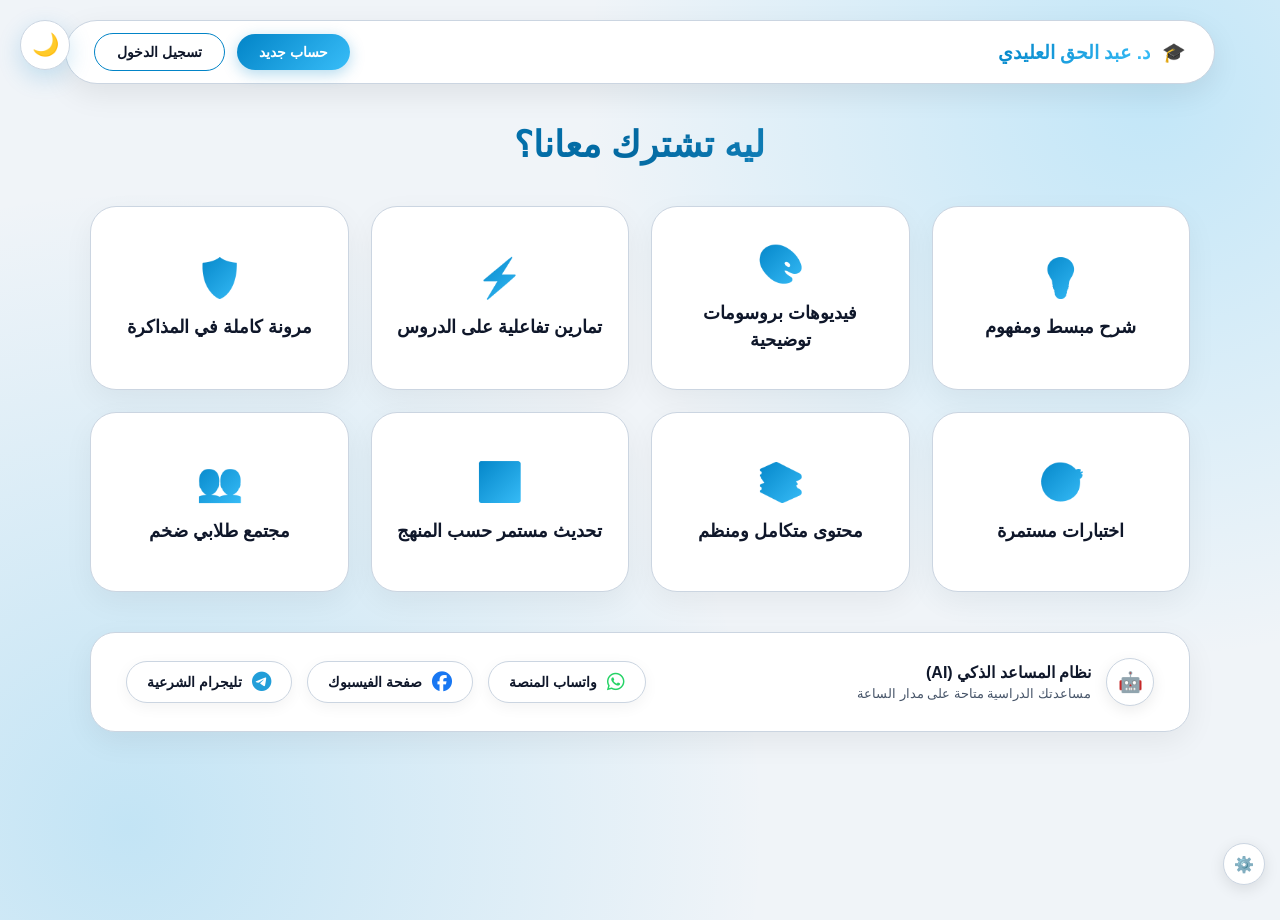
==== index.html @ 2e193421 "Add files via upload" ====
<!DOCTYPE html>
<html lang="ar" dir="rtl">
<head>
    <meta charset="UTF-8">
    <meta name="viewport" content="width=device-width, initial-scale=1.0">

    <title>د. عبد الحق العليدي </title>

    <!-- استدعاء مكتبة FontAwesome للأيقونات الحقيقية -->
    <link rel="stylesheet" href="https://cdnjs.cloudflare.com/ajax/libs/font-awesome/6.4.0/css/all.min.css">

    <style>

        * {
            box-sizing: border-box;
            margin: 0;
            padding: 0;
            font-family: Tahoma, Arial, sans-serif;
        }

        :root {
            /* الألوان المبهجة والموحدة في كل المنصة لتمنح التفاؤل والحيوية */
            --bg: #f0f4f8;
            --card: #ffffff;
            --primary: #0284c7;
            --primary-dark: #0369a1;
            --text: #0f172a;
            --muted: #475569;
            --input: #f8fafc;
            --border: #cbd5e1;
            --success: #10b981;
        }

        body.dark {
            --bg: #0b1329;
            --card: #152238;
            --primary: #38bdf8;
            --primary-dark: #0284c7;
            --text: #ffffff;
            --muted: #94a3b8;
            --input: #1e293b;
            --border: #334155;
        }

        body {
            min-height: 100vh;
            /* توحيد خلفية المنصة بالكامل بنفس التدرجات المبهجة والمشرقة */
            background:
                radial-gradient(
                    circle at 90% 10%,
                    rgba(56, 189, 248, 0.25),
                    transparent 40%
                ),
                radial-gradient(
                    circle at 10% 90%,
                    rgba(14, 165, 233, 0.2),
                    transparent 45%
                ),
                var(--bg);

            color: var(--text);
            transition: 0.3s;
        }

        .theme-btn {
            position: fixed;
            top: 20px;
            left: 20px;
            width: 50px;
            height: 50px;
            border: 1px solid var(--border);
            border-radius: 50%;
            background: var(--card);
            color: var(--text);
            font-size: 22px;
            cursor: pointer;
            box-shadow: 0 8px 25px rgba(2, 132, 199, 0.2);
            z-index: 100;
            transition: 0.3s;
        }

        .theme-btn:hover {
            transform: scale(1.1) rotate(15deg);
            box-shadow: 0 0 20px rgba(2, 132, 199, 0.5);
        }

        /* زر دخول الأدمن السري في الزاوية اليمنى السفلى */
        .admin-secret-btn {
            position: fixed;
            bottom: 15px;
            right: 15px;
            width: 42px;
            height: 42px;
            background: var(--card);
            border: 1px solid var(--border);
            border-radius: 50%;
            color: var(--muted);
            font-size: 16px;
            display: flex;
            align-items: center;
            justify-content: center;
            cursor: pointer;
            z-index: 99;
            transition: 0.3s;
            box-shadow: 0 4px 15px rgba(0,0,0,0.1);
        }

        .admin-secret-btn:hover {
            background: var(--primary);
            color: #ffffff;
            border-color: var(--primary);
            box-shadow: 0 0 15px rgba(2, 132, 199, 0.5);
            transform: scale(1.1);
        }

        .container {
            width: 100%;
            max-width: 100%;
            margin: 0 auto;
            padding: 40px 50px;
            display: flex;
            flex-direction: row-reverse;
            align-items: center;
            justify-content: center;
            gap: 40px;
            display: none; 
        }

        .card {
            flex: 1;
            width: 50%;
            max-width: none;
            background: var(--card);
            border-radius: 30px;
            padding: 45px;
            border: 1px solid var(--border);
            box-shadow: 0 20px 50px rgba(2, 132, 199, 0.15);
        }

        .side-image {
            flex: 1;
            width: 50%;
            max-width: none;
            display: flex;
            justify-content: center;
            align-items: center;
        }

        .side-image img {
            width: 100%;
            height: auto;
            max-height: 85vh;
            object-fit: contain;
            border-radius: 20px;
            box-shadow: 0 20px 40px rgba(2, 132, 199, 0.2);
        }

        .header {
            text-align: center;
            margin-bottom: 38px;
        }

        .logo {
            width: 80px;
            height: 80px;
            margin: auto;
            margin-bottom: 18px;
            display: flex;
            align-items: center;
            justify-content: center;
            border-radius: 24px;
            background: linear-gradient(135deg, #0284c7, #38bdf8);
            color: white;
            font-size: 34px;
            box-shadow: 0 10px 25px rgba(2, 132, 199, 0.4);
        }

        .header h1 {
            font-size: 28px;
            margin-bottom: 10px;
            color: var(--text);
        }

        .header p {
            color: var(--muted);
            font-size: 15px;
        }

        .section-title {
            margin: 28px 0 18px;
            padding-right: 12px;
            border-right: 4px solid var(--primary);
            font-size: 17px;
            color: var(--primary);
        }

        .form-grid {
            display: grid;
            grid-template-columns: 1fr 1fr;
            gap: 20px;
        }

        .full {
            grid-column: 1 / -1;
        }

        .field {
            display: flex;
            flex-direction: column;
            gap: 9px;
        }

        .field label {
            font-size: 14px;
            font-weight: bold;
            color: var(--text);
        }

        .required {
            color: #e11d48;
        }

        input,
        select {
            width: 100%;
            height: 54px;
            border: 1px solid var(--border);
            border-radius: 14px;
            padding: 0 16px;
            background: var(--input);
            color: var(--text);
            font-size: 14px;
            outline: none;
            transition: 0.25s;
        }

        input:focus,
        select:focus {
            border-color: var(--primary);
            box-shadow: 0 0 15px rgba(2, 132, 199, 0.25);
        }

        input::placeholder {
            color: #94a3b8;
        }

        .password-box {
            position: relative;
        }

        .password-box input {
            padding-left: 50px;
        }

        .show-password {
            position: absolute;
            left: 15px;
            top: 50%;
            transform: translateY(-50%);
            border: none;
            background: none;
            cursor: pointer;
            font-size: 18px;
        }

        .submit-btn {
            width: 100%;
            height: 57px;
            margin-top: 30px;
            border: none;
            border-radius: 15px;
            background: linear-gradient(135deg, #0284c7, #38bdf8);
            color: white;
            font-size: 17px;
            font-weight: bold;
            cursor: pointer;
            box-shadow: 0 10px 25px rgba(2, 132, 199, 0.35);
            transition: 0.3s ease;
        }

        .submit-btn:hover {
            transform: translateY(-3px);
            box-shadow: 0 15px 30px rgba(2, 132, 199, 0.5);
        }

        .login {
            text-align: center;
            margin-top: 22px;
            color: var(--muted);
            font-size: 14px;
        }

        .login a {
            color: var(--primary);
            font-weight: bold;
            text-decoration: none;
            cursor: pointer;
        }

        .message {
            display: none;
            margin-top: 20px;
            padding: 15px;
            border-radius: 12px;
            background: rgba(16, 185, 129, 0.15);
            border: 1px solid var(--success);
            color: var(--success);
            text-align: center;
            font-weight: bold;
        }

        .error-message {
            display: none;
            margin-top: 15px;
            padding: 12px;
            border-radius: 12px;
            background: rgba(225, 29, 72, 0.15);
            border: 1px solid #e11d48;
            color: #e11d48;
            text-align: center;
            font-weight: bold;
            font-size: 14px;
        }

        @media (max-width: 900px) {
            .container {
                flex-direction: column-reverse;
                padding: 75px 12px 25px;
            }
            .card, .side-image {
                width: 100%;
            }
            .card {
                padding: 28px 18px;
                border-radius: 22px;
            }
            .form-grid {
                grid-template-columns: 1fr;
            }
            .full {
                grid-column: auto;
            }
        }

        /* =================================================== */
        /* الواجهة الرئيسية المبهجة والمطورة */
        /* =================================================== */

        .top-navbar {
            width: 92%;
            max-width: 1150px;
            margin: 20px auto;
            background: var(--card);
            border: 1px solid var(--border);
            border-radius: 40px;
            padding: 12px 28px;
            display: flex;
            justify-content: space-between;
            align-items: center;
            box-shadow: 0 10px 30px rgba(0, 0, 0, 0.08);
        }

        .nav-logo-group {
            display: flex;
            align-items: center;
            gap: 12px;
            font-weight: bold;
            color: var(--text);
            font-size: 19px;
        }

        .nav-logo-group span {
            background: linear-gradient(135deg, #0284c7, #38bdf8);
            -webkit-background-clip: text;
            -webkit-text-fill-color: transparent;
        }

        .nav-buttons-group {
            display: flex;
            align-items: center;
            gap: 12px;
        }

        .nav-btn {
            padding: 10px 22px;
            border-radius: 25px;
            font-size: 14px;
            font-weight: bold;
            cursor: pointer;
            transition: all 0.3s ease;
        }

        .nav-btn-primary {
            background: linear-gradient(135deg, #0284c7, #38bdf8);
            color: #ffffff;
            border: none;
            box-shadow: 0 4px 15px rgba(2, 132, 199, 0.3);
        }

        .nav-btn-outline {
            background: transparent;
            color: var(--text);
            border: 1px solid var(--primary);
        }

        .nav-btn:hover {
            transform: translateY(-2px);
            box-shadow: 0 6px 20px rgba(2, 132, 199, 0.4);
        }

        .features-section {
            width: 92%;
            max-width: 1100px;
            margin: 40px auto;
            text-align: center;
        }

        .features-title {
            font-size: 36px;
            font-weight: bold;
            margin-bottom: 40px;
            background: linear-gradient(135deg, #0284c7, #0369a1, #38bdf8);
            -webkit-background-clip: text;
            -webkit-text-fill-color: transparent;
        }

        .features-grid {
            display: grid;
            grid-template-columns: repeat(4, 1fr);
            gap: 22px;
        }

        @media (max-width: 1024px) {
            .features-grid {
                grid-template-columns: repeat(2, 1fr);
            }
        }

        /* كروت "ليه تشترك معانا" */
        .feature-card {
            background: var(--card);
            border: 1px solid var(--border);
            color: var(--text);
            border-radius: 26px;
            padding: 35px 22px;
            position: relative;
            text-align: center;
            box-shadow: 0 10px 30px rgba(0, 0, 0, 0.05);
            display: flex;
            flex-direction: column;
            justify-content: center;
            align-items: center;
            min-height: 180px;
            transition: all 0.4s cubic-bezier(0.165, 0.84, 0.44, 1);
            overflow: hidden;
        }

        .feature-card::before {
            content: '';
            position: absolute;
            top: -50%;
            left: -50%;
            width: 200%;
            height: 200%;
            background: linear-gradient(0deg, transparent, rgba(56, 189, 248, 0.15), transparent);
            transform: rotate(45deg);
            transition: 0.7s;
            opacity: 0;
        }

        .feature-card:hover::before {
            opacity: 1;
            transform: rotate(45deg) translateY(100%);
        }

        .feature-card:hover {
            transform: translateY(-8px) scale(1.03);
            border-color: var(--primary);
            box-shadow: 0 15px 35px rgba(2, 132, 199, 0.2);
        }

        .feature-icon {
            font-size: 38px;
            margin-bottom: 14px;
            background: linear-gradient(135deg, #0284c7, #38bdf8);
            -webkit-background-clip: text;
            -webkit-text-fill-color: transparent;
        }

        .feature-text {
            font-size: 18px;
            font-weight: bold;
            color: var(--text);
            line-height: 1.5;
        }

        /* شريط الأيقونات السفلية بالأيقونات الحقيقية والروابط الخاصة بكم */
        .footer-showcase {
            width: 92%;
            max-width: 1100px;
            margin: 40px auto 50px;
            display: flex;
            justify-content: space-between;
            align-items: center;
            background: var(--card);
            border: 1px solid var(--border);
            padding: 25px 35px;
            border-radius: 25px;
            box-shadow: 0 10px 30px rgba(0,0,0,0.06);
            gap: 20px;
            flex-wrap: wrap;
        }

        .ai-assistant-badge {
            display: flex;
            align-items: center;
            gap: 15px;
        }

        .widget-icon-box {
            width: 48px;
            height: 48px;
            border-radius: 50%;
            background: var(--card);
            border: 1px solid var(--border);
            display: flex;
            align-items: center;
            justify-content: center;
            font-size: 20px;
            box-shadow: 0 4px 15px rgba(0,0,0,0.08);
            transition: 0.3s;
        }

        .widget-icon-box:hover {
            transform: scale(1.1);
            border-color: var(--primary);
            box-shadow: 0 0 15px rgba(2, 132, 199, 0.3);
        }

        .ai-info h4 {
            font-size: 16px;
            color: var(--text);
            margin-bottom: 4px;
        }

        .ai-info p {
            font-size: 13px;
            color: var(--muted);
        }

        .social-icons-group {
            display: flex;
            gap: 15px;
            flex-wrap: wrap;
        }

        /* تصميم الأزرار بالهيئة والأيقونات الحقيقية */
        .social-widget-btn {
            display: flex;
            align-items: center;
            gap: 10px;
            padding: 10px 20px;
            background: var(--card);
            border: 1px solid var(--border);
            border-radius: 30px;
            font-weight: bold;
            font-size: 14px;
            text-decoration: none;
            color: var(--text);
            box-shadow: 0 4px 15px rgba(0,0,0,0.05);
            transition: 0.3s;
        }

        .social-widget-btn:hover {
            transform: translateY(-3px);
            box-shadow: 0 6px 20px rgba(0,0,0,0.12);
        }

        .whatsapp-widget:hover {
            border-color: #25d366;
            color: #25d366;
        }
        .whatsapp-widget:hover i {
            color: #25d366;
        }

        .facebook-widget:hover {
            border-color: #1877f2;
            color: #1877f2;
        }
        .facebook-widget:hover i {
            color: #1877f2;
        }

        .telegram-widget:hover {
            border-color: #229ed9;
            color: #229ed9;
        }
        .telegram-widget:hover i {
            color: #229ed9;
        }

        @media (max-width: 768px) {
            .footer-showcase {
                flex-direction: column;
                text-align: center;
            }
            .ai-assistant-badge {
                flex-direction: column;
            }
            .social-icons-group {
                width: 100%;
                justify-content: center;
            }
        }

    </style>
</head>

<body>

    <button
        class="theme-btn"
        id="themeBtn"
        onclick="toggleTheme()">
        🌙
    </button>

    <!-- زر الأدمن السري في الزاوية اليمنى السفلى -->
    <button class="admin-secret-btn" onclick="openAdminDashboard()" title="دخول لوحة التحكم">
        ⚙️
    </button>

    <!-- =================================================== -->
    <!-- الواجهة الرئيسية المبهجة والمطورة -->
    <!-- =================================================== -->
    <div id="landingView">
        <div class="top-navbar">
            <div class="nav-logo-group">
                🎓 <span> د. عبد الحق العليدي </span>
            </div>
            <div class="nav-buttons-group">
                <button class="nav-btn nav-btn-primary" onclick="showRegisterForm()">حساب جديد</button>
                <button class="nav-btn nav-btn-outline" onclick="showLoginForm()">تسجيل الدخول</button>
            </div>
        </div>

        <div class="features-section">
            <h2 class="features-title">ليه تشترك معانا؟</h2>
            <div class="features-grid">
                
                <div class="feature-card">
                    <div class="feature-icon">💡</div>
                    <div class="feature-text">شرح مبسط ومفهوم</div>
                </div>

                <div class="feature-card">
                    <div class="feature-icon">🎨</div>
                    <div class="feature-text">فيديوهات بروسومات توضيحية</div>
                </div>

                <div class="feature-card">
                    <div class="feature-icon">⚡</div>
                    <div class="feature-text">تمارين تفاعلية على الدروس</div>
                </div>

                <div class="feature-card">
                    <div class="feature-icon">🛡️</div>
                    <div class="feature-text">مرونة كاملة في المذاكرة</div>
                </div>

                <div class="feature-card">
                    <div class="feature-icon">🎯</div>
                    <div class="feature-text">اختبارات مستمرة</div>
                </div>

                <div class="feature-card">
                    <div class="feature-icon">📚</div>
                    <div class="feature-text">محتوى متكامل ومنظم</div>
                </div>

                <div class="feature-card">
                    <div class="feature-icon">🔄</div>
                    <div class="feature-text">تحديث مستمر حسب المنهج</div>
                </div>

                <div class="feature-card">
                    <div class="feature-icon">👥</div>
                    <div class="feature-text">مجتمع طلابي ضخم</div>
                </div>

            </div>
        </div>

        <!-- شريط الأيقونات السفلية -->
        <div class="footer-showcase">
            <div class="ai-assistant-badge">
                <div class="widget-icon-box">🤖</div>
                <div class="ai-info">
                    <h4>نظام المساعد الذكي (AI)</h4>
                    <p>مساعدتك الدراسية متاحة على مدار الساعة</p>
                </div>
            </div>

            <div class="social-icons-group">
                <!-- أيقونة الواتساب الحقيقية مع رقم الهاتف -->
                <a href="https://wa.me/201225689906" target="_blank" class="social-widget-btn whatsapp-widget" title="تواصل عبر الواتساب">
                    <i class="fa-brands fa-whatsapp" style="color: #25d366; font-size: 20px;"></i> واتساب المنصة
                </a>
                
                <!-- أيقونة الفيسبوك الحقيقية مع اللينك -->
                <a href="https://www.facebook.com/share/1EczpBzYZ9/" target="_blank" class="social-widget-btn facebook-widget" title="صفحة الفيسبوك">
                    <i class="fa-brands fa-facebook" style="color: #1877f2; font-size: 20px;"></i> صفحة الفيسبوك
                </a>

                <!-- أيقونة التليجرام الحقيقية مع اللينك -->
                <a href="https://t.me/abelhak" target="_blank" class="social-widget-btn telegram-widget" title="قناة التليجرام: تقريب للعلوم الشرعية 🌸🌸 مرحبًا بوصية رسول الله ﷺ">
                    <i class="fa-brands fa-telegram" style="color: #229ed9; font-size: 20px;"></i> تليجرام الشرعية
                </a>
            </div>
        </div>
    </div>

    <!-- حاوية استمارة التسجيل والدخول والصورة الجانبية -->
    <div class="container" id="formsContainer">

        <!-- 1. نموذج إنشاء حساب جديد -->
        <div class="card" id="registerCard">

            <div class="header">
                <div class="logo">🎓</div>
                <h1> د. عبد الحق العليدي</h1>
                <p>إنشاء حساب طالب جديد</p>
            </div>

            <form id="registerForm" onsubmit="registerStudent(event)">

                <div class="section-title">بيانات الطالب</div>

                <div class="form-grid">
                    <div class="field">
                        <label>الاسم الأول <span class="required">*</span></label>
                        <input type="text" id="firstName" placeholder="اكتب الاسم الأول" required>
                    </div>

                    <div class="field">
                        <label>الاسم الأخير <span class="required">*</span></label>
                        <input type="text" id="lastName" placeholder="اكتب الاسم الأخير" required>
                    </div>

                    <div class="field">
                        <label>رقم هاتف الطالب <span class="required">*</span></label>
                        <input type="tel" id="studentPhone" placeholder="01xxxxxxxxx" maxlength="11" pattern="01[0-9]{9}" required>
                    </div>

                    <div class="field">
                        <label>رقم هاتف ولي الأمر <span class="required">*</span></label>
                        <input type="tel" id="parentPhone" placeholder="01xxxxxxxxx" maxlength="11" pattern="01[0-9]{9}" required>
                    </div>

                    <div class="field full">
                        <label>البريد الإلكتروني <span class="required">*</span></label>
                        <input type="email" id="email" placeholder="example@email.com" required>
                    </div>

                    <div class="field">
                        <label>كلمة السر <span class="required">*</span></label>
                        <div class="password-box">
                            <input type="password" id="password" placeholder="أدخل كلمة السر" minlength="6" required>
                            <button type="button" class="show-password" onclick="showPassword('password', this)">👁️</button>
                        </div>
                    </div>

                    <div class="field">
                        <label>تأكيد كلمة السر <span class="required">*</span></label>
                        <div class="password-box">
                            <input type="password" id="confirmPassword" placeholder="أعد كتابة كلمة السر" minlength="6" required>
                            <button type="button" class="show-password" onclick="showPassword('confirmPassword', this)">👁️</button>
                        </div>
                    </div>
                </div>

                <div class="section-title">البيانات الدراسية</div>

                <div class="form-grid">
                    <div class="field">
                        <label>اختر الصف الدراسي <span class="required">*</span></label>
                        <select id="grade" required>
                            <option value="">اختر الصف الدراسي</option>
                            <option value="الفرقة الأولى">الفرقة الأولى</option>
                            <option value="الفرقة الثانية">الفرقة الثانية</option>
                            <option value="الفرقة الثالثة">الفرقة الثالثة</option>
                            <option value="الفرقة الرابعة">الفرقة الرابعة</option>
                        </select>
                    </div>

                    <div class="field">
                        <label>اختر المحافظة <span class="required">*</span></label>
                        <select id="governorate" required>
                            <option value="">اختر المحافظة</option>
                            <option>بورسعيد</option>
                            <option>القاهرة</option>
                            <option>الجيزة</option>
                            <option>الإسكندرية</option>
                            <option>الإسماعيلية</option>
                            <option>السويس</option>
                            <option>دمياط</option>
                            <option>الدقهلية</option>
                            <option>الشرقية</option>
                            <option>القليوبية</option>
                            <option>الغربية</option>
                            <option>كفر الشيخ</option>
                            <option>البحيرة</option>
                        </select>
                    </div>
                </div>

                <button type="submit" class="submit-btn">إنشاء الحساب</button>

                <div class="message" id="successMessage">
                    🎉 تم إنشاء الحساب بنجاح! جاري التوجيه...
                </div>

                <div class="error-message" id="registerErrorMessage"></div>

                <div class="login">
                    لديك حساب بالفعل؟ <a onclick="showLoginForm()">تسجيل الدخول</a>
                </div>

            </form>

        </div>

        <!-- 2. نموذج تسجيل الدخول -->
        <div class="card" id="loginCard" style="display: none;">

            <div class="header">
                <div class="logo">🎓</div>
                <h1>تسجيل الدخول</h1>
                <p>أدخل رقم الهاتف وكلمة السر للمتابعة</p>
            </div>

            <form onsubmit="loginStudent(event)">

                <div class="form-grid">
                    <div class="field full">
                        <label>رقم هاتف الطالب <span class="required">*</span></label>
                        <input type="tel" id="loginPhone" placeholder="01xxxxxxxxx" maxlength="11" pattern="01[0-9]{9}" required>
                    </div>

                    <div class="field full">
                        <label>كلمة السر <span class="required">*</span></label>
                        <div class="password-box">
                            <input type="password" id="loginPassword" placeholder="أدخل كلمة السر" required>
                            <button type="button" class="show-password" onclick="showPassword('loginPassword', this)">👁️</button>
                        </div>
                    </div>
                </div>

                <button type="submit" class="submit-btn">دخول المنصة</button>

                <div class="error-message" id="loginErrorMessage"></div>

                <div class="login">
                    ليس لديك حساب؟ <a onclick="showRegisterForm()">حساب جديد</a>
                </div>

            </form>

        </div>

        <div class="side-image">
            <img src="doctor.png" alt="د. عبد الحق">
        </div>

    </div>

    <script>

        function showRegisterForm() {
            document.getElementById("landingView").style.display = "none";
            document.getElementById("formsContainer").style.display = "flex";
            document.getElementById("registerCard").style.display = "block";
            document.getElementById("loginCard").style.display = "none";
        }

        function showLoginForm() {
            document.getElementById("landingView").style.display = "none";
            document.getElementById("formsContainer").style.display = "flex";
            document.getElementById("registerCard").style.display = "none";
            document.getElementById("loginCard").style.display = "block";
        }

        function toggleTheme() {
            document.body.classList.toggle("dark");
            const button = document.getElementById("themeBtn");
            if (document.body.classList.contains("dark")) {
                button.innerHTML = "☀️";
            } else {
                button.innerHTML = "🌙";
            }
        }

        function showPassword(id, button) {
            const input = document.getElementById(id);
            if (input.type === "password") {
                input.type = "text";
                button.innerHTML = "🙈";
            } else {
                input.type = "password";
                button.innerHTML = "👁️";
            }
        }

        // دالة فتح لوحة التحكم بكلمة سر للأدمن
        function openAdminDashboard() {
            const password = prompt("أدخل كلمة سر لوحة التحكم:");
            const adminPassword = "admin123"; 

            if (password === adminPassword) {
                window.location.href = "admin.html";
            } else if (password !== null) {
                alert("كلمة السر غير صحيحة!");
            }
        }

        // تسجيل طالب جديد مع منع التكرار بناءً على رقم الهاتف أو البريد الإلكتروني
        function registerStudent(event) {
            event.preventDefault();

            const password = document.getElementById("password").value;
            const confirmPassword = document.getElementById("confirmPassword").value;
            const phone = document.getElementById("studentPhone").value;
            const email = document.getElementById("email").value;

            const errorDiv = document.getElementById("registerErrorMessage");
            errorDiv.style.display = "none";

            if (password !== confirmPassword) {
                errorDiv.innerText = "كلمة السر وتأكيد كلمة السر غير متطابقين";
                errorDiv.style.display = "block";
                return;
            }

            let students = JSON.parse(localStorage.getItem("platformStudents")) || [];
            
            // التحقق مما إذا كان رقم الهاتف أو البريد الإلكتروني مسجلاً مسبقاً
            let existingStudent = students.find(s => s.phone === phone || s.email === email);
            if (existingStudent) {
                errorDiv.innerText = "هذا الرقم أو البريد الإلكتروني مسجل بالفعل، يرجى تسجيل الدخول!";
                errorDiv.style.display = "block";
                return;
            }

            const newStudent = {
                firstName: document.getElementById("firstName").value,
                lastName: document.getElementById("lastName").value,
                phone: phone,
                email: email,
                parentPhone: document.getElementById("parentPhone").value,
                grade: document.getElementById("grade").value, // سيحفظ القيمة المختارة بدقة (مثل: الفرقة الثالثة)
                governorate: document.getElementById("governorate").value,
                password: password,
                lastLogin: new Date().toLocaleTimeString('ar-EG'),
                lastLogout: '-',
                totalLectures: 10,
                watchedLectures: 1
            };

            students.push(newStudent);
            localStorage.setItem("platformStudents", JSON.stringify(students));
            
            // حفظ بيانات الطالب الحالي لنقلها فوراً للداشبورد (dashboard.html)
            localStorage.setItem("currentStudent", JSON.stringify(newStudent));

            const message = document.getElementById("successMessage");
            message.style.display = "block";

            setTimeout(function() {
                window.location.href = "dashboard.html";
            }, 1000);
        }

        // تسجيل الدخول والتحقق من صحة البيانات ونقلها للداشبورد
        function loginStudent(event) {
            event.preventDefault();
            
            const phone = document.getElementById("loginPhone").value;
            const password = document.getElementById("loginPassword").value;
            const errorDiv = document.getElementById("loginErrorMessage");
            errorDiv.style.display = "none";

            let students = JSON.parse(localStorage.getItem("platformStudents")) || [];
            
            let student = students.find(s => s.phone === phone);
            
            if (student) {
                // التحقق من كلمة السر إذا كانت مخزنة
                if (student.password && student.password !== password) {
                    errorDiv.innerText = "كلمة السر غير صحيحة!";
                    errorDiv.style.display = "block";
                    return;
                }

                student.lastLogin = new Date().toLocaleTimeString('ar-EG');
                localStorage.setItem("platformStudents", JSON.stringify(students));
                
                // حفظ الطالب الحالي لجلب اسمه وفرقته في الداشبورد تلقائياً
                localStorage.setItem("currentStudent", JSON.stringify(student));
                
                window.location.href = "dashboard.html";
            } else {
                errorDiv.innerText = "هذا الرقم غير مسجل، يرجى إنشاء حساب جديد!";
                errorDiv.style.display = "block";
            }
        }

    </script>

</body>
</html>
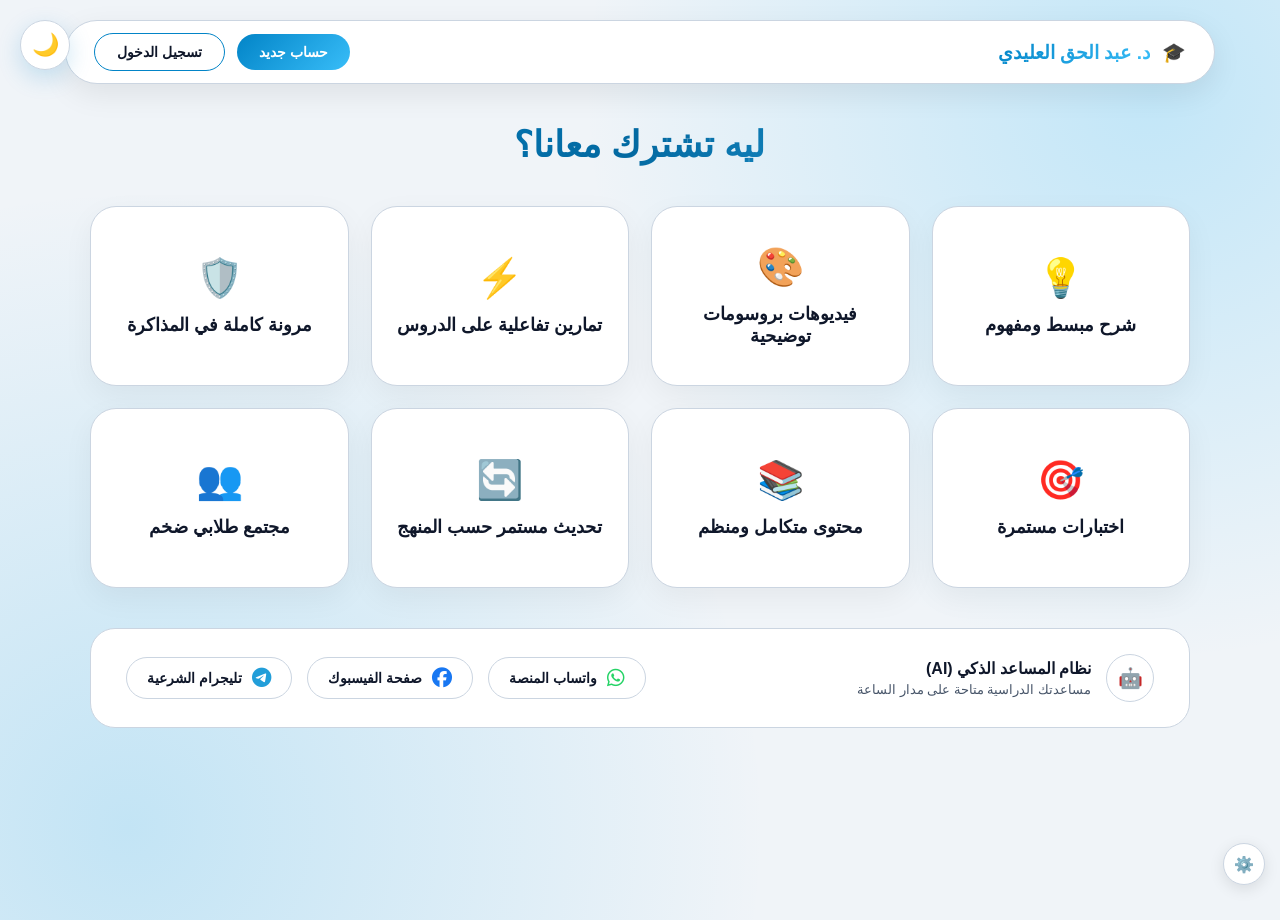
==== commit 1fa7e030: "Add files via upload" ====
--- a/index.html
+++ b/index.html
@@ -19,7 +19,6 @@
         }
 
         :root {
-            /* الألوان المبهجة والموحدة في كل المنصة لتمنح التفاؤل والحيوية */
             --bg: #f0f4f8;
             --card: #ffffff;
             --primary: #0284c7;
@@ -44,20 +43,10 @@
 
         body {
             min-height: 100vh;
-            /* توحيد خلفية المنصة بالكامل بنفس التدرجات المبهجة والمشرقة */
             background:
-                radial-gradient(
-                    circle at 90% 10%,
-                    rgba(56, 189, 248, 0.25),
-                    transparent 40%
-                ),
-                radial-gradient(
-                    circle at 10% 90%,
-                    rgba(14, 165, 233, 0.2),
-                    transparent 45%
-                ),
+                radial-gradient(circle at 90% 10%, rgba(56, 189, 248, 0.25), transparent 40%),
+                radial-gradient(circle at 10% 90%, rgba(14, 165, 233, 0.2), transparent 45%),
                 var(--bg);
-
             color: var(--text);
             transition: 0.3s;
         }
@@ -81,10 +70,8 @@
 
         .theme-btn:hover {
             transform: scale(1.1) rotate(15deg);
-            box-shadow: 0 0 20px rgba(2, 132, 199, 0.5);
-        }
-
-        /* زر دخول الأدمن السري في الزاوية اليمنى السفلى */
+        }
+
         .admin-secret-btn {
             position: fixed;
             bottom: 15px;
@@ -109,8 +96,6 @@
             background: var(--primary);
             color: #ffffff;
             border-color: var(--primary);
-            box-shadow: 0 0 15px rgba(2, 132, 199, 0.5);
-            transform: scale(1.1);
         }
 
         .container {
@@ -129,7 +114,6 @@
         .card {
             flex: 1;
             width: 50%;
-            max-width: none;
             background: var(--card);
             border-radius: 30px;
             padding: 45px;
@@ -140,7 +124,6 @@
         .side-image {
             flex: 1;
             width: 50%;
-            max-width: none;
             display: flex;
             justify-content: center;
             align-items: center;
@@ -220,8 +203,7 @@
             color: #e11d48;
         }
 
-        input,
-        select {
+        input, select {
             width: 100%;
             height: 54px;
             border: 1px solid var(--border);
@@ -234,14 +216,9 @@
             transition: 0.25s;
         }
 
-        input:focus,
-        select:focus {
+        input:focus, select:focus {
             border-color: var(--primary);
             box-shadow: 0 0 15px rgba(2, 132, 199, 0.25);
-        }
-
-        input::placeholder {
-            color: #94a3b8;
         }
 
         .password-box {
@@ -297,18 +274,6 @@
             cursor: pointer;
         }
 
-        .message {
-            display: none;
-            margin-top: 20px;
-            padding: 15px;
-            border-radius: 12px;
-            background: rgba(16, 185, 129, 0.15);
-            border: 1px solid var(--success);
-            color: var(--success);
-            text-align: center;
-            font-weight: bold;
-        }
-
         .error-message {
             display: none;
             margin-top: 15px;
@@ -322,6 +287,74 @@
             font-size: 14px;
         }
 
+        /* تصميم نافذة النجاح المنبثقة (Popup) تماماً مثل الصورة المطلوبة */
+        .modal-overlay {
+            position: fixed;
+            top: 0;
+            left: 0;
+            width: 100%;
+            height: 100%;
+            background: rgba(0, 0, 0, 0.6);
+            display: none;
+            justify-content: center;
+            align-items: center;
+            z-index: 1000;
+        }
+
+        .modal-box {
+            background: var(--card);
+            padding: 30px;
+            border-radius: 20px;
+            text-align: center;
+            width: 90%;
+            max-width: 400px;
+            box-shadow: 0 15px 40px rgba(0,0,0,0.3);
+            border: 1px solid var(--border);
+            animation: scaleIn 0.3s ease;
+        }
+
+        @keyframes scaleIn {
+            from { transform: scale(0.8); opacity: 0; }
+            to { transform: scale(1); opacity: 1; }
+        }
+
+        .modal-icon {
+            width: 60px;
+            height: 60px;
+            background: rgba(16, 185, 129, 0.15);
+            color: #10b981;
+            border-radius: 50%;
+            display: flex;
+            align-items: center;
+            justify-content: center;
+            font-size: 30px;
+            margin: 0 auto 15px;
+            border: 2px solid #10b981;
+        }
+
+        .modal-box h3 {
+            font-size: 18px;
+            color: var(--text);
+            margin-bottom: 10px;
+        }
+
+        .modal-btn {
+            margin-top: 20px;
+            background: #0284c7;
+            color: white;
+            border: none;
+            padding: 10px 30px;
+            border-radius: 10px;
+            font-size: 15px;
+            font-weight: bold;
+            cursor: pointer;
+            transition: 0.2s;
+        }
+
+        .modal-btn:hover {
+            background: #0369a1;
+        }
+
         @media (max-width: 900px) {
             .container {
                 flex-direction: column-reverse;
@@ -330,21 +363,7 @@
             .card, .side-image {
                 width: 100%;
             }
-            .card {
-                padding: 28px 18px;
-                border-radius: 22px;
-            }
-            .form-grid {
-                grid-template-columns: 1fr;
-            }
-            .full {
-                grid-column: auto;
-            }
-        }
-
-        /* =================================================== */
-        /* الواجهة الرئيسية المبهجة والمطورة */
-        /* =================================================== */
+        }
 
         .top-navbar {
             width: 92%;
@@ -394,18 +413,12 @@
             background: linear-gradient(135deg, #0284c7, #38bdf8);
             color: #ffffff;
             border: none;
-            box-shadow: 0 4px 15px rgba(2, 132, 199, 0.3);
         }
 
         .nav-btn-outline {
             background: transparent;
             color: var(--text);
             border: 1px solid var(--primary);
-        }
-
-        .nav-btn:hover {
-            transform: translateY(-2px);
-            box-shadow: 0 6px 20px rgba(2, 132, 199, 0.4);
         }
 
         .features-section {
@@ -436,14 +449,12 @@
             }
         }
 
-        /* كروت "ليه تشترك معانا" */
         .feature-card {
             background: var(--card);
             border: 1px solid var(--border);
             color: var(--text);
             border-radius: 26px;
             padding: 35px 22px;
-            position: relative;
             text-align: center;
             box-shadow: 0 10px 30px rgba(0, 0, 0, 0.05);
             display: flex;
@@ -451,50 +462,24 @@
             justify-content: center;
             align-items: center;
             min-height: 180px;
-            transition: all 0.4s cubic-bezier(0.165, 0.84, 0.44, 1);
-            overflow: hidden;
-        }
-
-        .feature-card::before {
-            content: '';
-            position: absolute;
-            top: -50%;
-            left: -50%;
-            width: 200%;
-            height: 200%;
-            background: linear-gradient(0deg, transparent, rgba(56, 189, 248, 0.15), transparent);
-            transform: rotate(45deg);
-            transition: 0.7s;
-            opacity: 0;
-        }
-
-        .feature-card:hover::before {
-            opacity: 1;
-            transform: rotate(45deg) translateY(100%);
+            transition: 0.4s;
         }
 
         .feature-card:hover {
-            transform: translateY(-8px) scale(1.03);
+            transform: translateY(-8px);
             border-color: var(--primary);
-            box-shadow: 0 15px 35px rgba(2, 132, 199, 0.2);
         }
 
         .feature-icon {
             font-size: 38px;
             margin-bottom: 14px;
-            background: linear-gradient(135deg, #0284c7, #38bdf8);
-            -webkit-background-clip: text;
-            -webkit-text-fill-color: transparent;
         }
 
         .feature-text {
             font-size: 18px;
             font-weight: bold;
-            color: var(--text);
-            line-height: 1.5;
-        }
-
-        /* شريط الأيقونات السفلية بالأيقونات الحقيقية والروابط الخاصة بكم */
+        }
+
         .footer-showcase {
             width: 92%;
             max-width: 1100px;
@@ -506,7 +491,6 @@
             border: 1px solid var(--border);
             padding: 25px 35px;
             border-radius: 25px;
-            box-shadow: 0 10px 30px rgba(0,0,0,0.06);
             gap: 20px;
             flex-wrap: wrap;
         }
@@ -527,19 +511,10 @@
             align-items: center;
             justify-content: center;
             font-size: 20px;
-            box-shadow: 0 4px 15px rgba(0,0,0,0.08);
-            transition: 0.3s;
-        }
-
-        .widget-icon-box:hover {
-            transform: scale(1.1);
-            border-color: var(--primary);
-            box-shadow: 0 0 15px rgba(2, 132, 199, 0.3);
         }
 
         .ai-info h4 {
             font-size: 16px;
-            color: var(--text);
             margin-bottom: 4px;
         }
 
@@ -554,7 +529,6 @@
             flex-wrap: wrap;
         }
 
-        /* تصميم الأزرار بالهيئة والأيقونات الحقيقية */
         .social-widget-btn {
             display: flex;
             align-items: center;
@@ -567,73 +541,30 @@
             font-size: 14px;
             text-decoration: none;
             color: var(--text);
-            box-shadow: 0 4px 15px rgba(0,0,0,0.05);
             transition: 0.3s;
         }
 
         .social-widget-btn:hover {
             transform: translateY(-3px);
-            box-shadow: 0 6px 20px rgba(0,0,0,0.12);
-        }
-
-        .whatsapp-widget:hover {
-            border-color: #25d366;
-            color: #25d366;
-        }
-        .whatsapp-widget:hover i {
-            color: #25d366;
-        }
-
-        .facebook-widget:hover {
-            border-color: #1877f2;
-            color: #1877f2;
-        }
-        .facebook-widget:hover i {
-            color: #1877f2;
-        }
-
-        .telegram-widget:hover {
-            border-color: #229ed9;
-            color: #229ed9;
-        }
-        .telegram-widget:hover i {
-            color: #229ed9;
-        }
-
-        @media (max-width: 768px) {
-            .footer-showcase {
-                flex-direction: column;
-                text-align: center;
-            }
-            .ai-assistant-badge {
-                flex-direction: column;
-            }
-            .social-icons-group {
-                width: 100%;
-                justify-content: center;
-            }
-        }
-
+        }
     </style>
 </head>
 
 <body>
 
-    <button
-        class="theme-btn"
-        id="themeBtn"
-        onclick="toggleTheme()">
-        🌙
-    </button>
-
-    <!-- زر الأدمن السري في الزاوية اليمنى السفلى -->
-    <button class="admin-secret-btn" onclick="openAdminDashboard()" title="دخول لوحة التحكم">
-        ⚙️
-    </button>
-
-    <!-- =================================================== -->
-    <!-- الواجهة الرئيسية المبهجة والمطورة -->
-    <!-- =================================================== -->
+    <button class="theme-btn" id="themeBtn" onclick="toggleTheme()">🌙</button>
+    <button class="admin-secret-btn" onclick="openAdminDashboard()" title="دخول لوحة التحكم">⚙️</button>
+
+    <!-- نافذة منبثقة للنجاح وتأكيد الدخول مطابقة تماماً للصورة -->
+    <div class="modal-overlay" id="successModal">
+        <div class="modal-box">
+            <div class="modal-icon">✓</div>
+            <h3>تم انشاء حسابك و تسجيل الدخول بنجاح !</h3>
+            <p style="color: var(--muted); font-size: 13px;">اضغط حسناً للاستمرار</p>
+            <button class="modal-btn" onclick="redirectToDashboard()">حسناً</button>
+        </div>
+    </div>
+
     <div id="landingView">
         <div class="top-navbar">
             <div class="nav-logo-group">
@@ -648,51 +579,17 @@
         <div class="features-section">
             <h2 class="features-title">ليه تشترك معانا؟</h2>
             <div class="features-grid">
-                
-                <div class="feature-card">
-                    <div class="feature-icon">💡</div>
-                    <div class="feature-text">شرح مبسط ومفهوم</div>
-                </div>
-
-                <div class="feature-card">
-                    <div class="feature-icon">🎨</div>
-                    <div class="feature-text">فيديوهات بروسومات توضيحية</div>
-                </div>
-
-                <div class="feature-card">
-                    <div class="feature-icon">⚡</div>
-                    <div class="feature-text">تمارين تفاعلية على الدروس</div>
-                </div>
-
-                <div class="feature-card">
-                    <div class="feature-icon">🛡️</div>
-                    <div class="feature-text">مرونة كاملة في المذاكرة</div>
-                </div>
-
-                <div class="feature-card">
-                    <div class="feature-icon">🎯</div>
-                    <div class="feature-text">اختبارات مستمرة</div>
-                </div>
-
-                <div class="feature-card">
-                    <div class="feature-icon">📚</div>
-                    <div class="feature-text">محتوى متكامل ومنظم</div>
-                </div>
-
-                <div class="feature-card">
-                    <div class="feature-icon">🔄</div>
-                    <div class="feature-text">تحديث مستمر حسب المنهج</div>
-                </div>
-
-                <div class="feature-card">
-                    <div class="feature-icon">👥</div>
-                    <div class="feature-text">مجتمع طلابي ضخم</div>
-                </div>
-
+                <div class="feature-card"><div class="feature-icon">💡</div><div class="feature-text">شرح مبسط ومفهوم</div></div>
+                <div class="feature-card"><div class="feature-icon">🎨</div><div class="feature-text">فيديوهات بروسومات توضيحية</div></div>
+                <div class="feature-card"><div class="feature-icon">⚡</div><div class="feature-text">تمارين تفاعلية على الدروس</div></div>
+                <div class="feature-card"><div class="feature-icon">🛡️</div><div class="feature-text">مرونة كاملة في المذاكرة</div></div>
+                <div class="feature-card"><div class="feature-icon">🎯</div><div class="feature-text">اختبارات مستمرة</div></div>
+                <div class="feature-card"><div class="feature-icon">📚</div><div class="feature-text">محتوى متكامل ومنظم</div></div>
+                <div class="feature-card"><div class="feature-icon">🔄</div><div class="feature-text">تحديث مستمر حسب المنهج</div></div>
+                <div class="feature-card"><div class="feature-icon">👥</div><div class="feature-text">مجتمع طلابي ضخم</div></div>
             </div>
         </div>
 
-        <!-- شريط الأيقونات السفلية -->
         <div class="footer-showcase">
             <div class="ai-assistant-badge">
                 <div class="widget-icon-box">🤖</div>
@@ -703,85 +600,35 @@
             </div>
 
             <div class="social-icons-group">
-                <!-- أيقونة الواتساب الحقيقية مع رقم الهاتف -->
-                <a href="https://wa.me/201225689906" target="_blank" class="social-widget-btn whatsapp-widget" title="تواصل عبر الواتساب">
-                    <i class="fa-brands fa-whatsapp" style="color: #25d366; font-size: 20px;"></i> واتساب المنصة
-                </a>
-                
-                <!-- أيقونة الفيسبوك الحقيقية مع اللينك -->
-                <a href="https://www.facebook.com/share/1EczpBzYZ9/" target="_blank" class="social-widget-btn facebook-widget" title="صفحة الفيسبوك">
-                    <i class="fa-brands fa-facebook" style="color: #1877f2; font-size: 20px;"></i> صفحة الفيسبوك
-                </a>
-
-                <!-- أيقونة التليجرام الحقيقية مع اللينك -->
-                <a href="https://t.me/abelhak" target="_blank" class="social-widget-btn telegram-widget" title="قناة التليجرام: تقريب للعلوم الشرعية 🌸🌸 مرحبًا بوصية رسول الله ﷺ">
-                    <i class="fa-brands fa-telegram" style="color: #229ed9; font-size: 20px;"></i> تليجرام الشرعية
-                </a>
+                <a href="https://wa.me/201225689906" target="_blank" class="social-widget-btn"><i class="fa-brands fa-whatsapp" style="color: #25d366; font-size: 20px;"></i> واتساب المنصة</a>
+                <a href="https://www.facebook.com/share/1EczpBzYZ9/" target="_blank" class="social-widget-btn"><i class="fa-brands fa-facebook" style="color: #1877f2; font-size: 20px;"></i> صفحة الفيسبوك</a>
+                <a href="https://t.me/abelhak" target="_blank" class="social-widget-btn"><i class="fa-brands fa-telegram" style="color: #229ed9; font-size: 20px;"></i> تليجرام الشرعية</a>
             </div>
         </div>
     </div>
 
-    <!-- حاوية استمارة التسجيل والدخول والصورة الجانبية -->
     <div class="container" id="formsContainer">
-
-        <!-- 1. نموذج إنشاء حساب جديد -->
+        <!-- 1. نموذج إنشاء حساب -->
         <div class="card" id="registerCard">
-
             <div class="header">
                 <div class="logo">🎓</div>
-                <h1> د. عبد الحق العليدي</h1>
+                <h1>د. عبد الحق العليدي</h1>
                 <p>إنشاء حساب طالب جديد</p>
             </div>
 
             <form id="registerForm" onsubmit="registerStudent(event)">
-
                 <div class="section-title">بيانات الطالب</div>
-
                 <div class="form-grid">
-                    <div class="field">
-                        <label>الاسم الأول <span class="required">*</span></label>
-                        <input type="text" id="firstName" placeholder="اكتب الاسم الأول" required>
-                    </div>
-
-                    <div class="field">
-                        <label>الاسم الأخير <span class="required">*</span></label>
-                        <input type="text" id="lastName" placeholder="اكتب الاسم الأخير" required>
-                    </div>
-
-                    <div class="field">
-                        <label>رقم هاتف الطالب <span class="required">*</span></label>
-                        <input type="tel" id="studentPhone" placeholder="01xxxxxxxxx" maxlength="11" pattern="01[0-9]{9}" required>
-                    </div>
-
-                    <div class="field">
-                        <label>رقم هاتف ولي الأمر <span class="required">*</span></label>
-                        <input type="tel" id="parentPhone" placeholder="01xxxxxxxxx" maxlength="11" pattern="01[0-9]{9}" required>
-                    </div>
-
-                    <div class="field full">
-                        <label>البريد الإلكتروني <span class="required">*</span></label>
-                        <input type="email" id="email" placeholder="example@email.com" required>
-                    </div>
-
-                    <div class="field">
-                        <label>كلمة السر <span class="required">*</span></label>
-                        <div class="password-box">
-                            <input type="password" id="password" placeholder="أدخل كلمة السر" minlength="6" required>
-                            <button type="button" class="show-password" onclick="showPassword('password', this)">👁️</button>
-                        </div>
-                    </div>
-
-                    <div class="field">
-                        <label>تأكيد كلمة السر <span class="required">*</span></label>
-                        <div class="password-box">
-                            <input type="password" id="confirmPassword" placeholder="أعد كتابة كلمة السر" minlength="6" required>
-                            <button type="button" class="show-password" onclick="showPassword('confirmPassword', this)">👁️</button>
-                        </div>
-                    </div>
+                    <div class="field"><label>الاسم الأول <span class="required">*</span></label><input type="text" id="firstName" required></div>
+                    <div class="field"><label>الاسم الأخير <span class="required">*</span></label><input type="text" id="lastName" required></div>
+                    <div class="field"><label>رقم هاتف الطالب <span class="required">*</span></label><input type="tel" id="studentPhone" maxlength="11" required></div>
+                    <div class="field"><label>رقم هاتف ولي الأمر <span class="required">*</span></label><input type="tel" id="parentPhone" maxlength="11" required></div>
+                    <div class="field full"><label>البريد الإلكتروني <span class="required">*</span></label><input type="email" id="email" required></div>
+                    <div class="field"><label>كلمة السر <span class="required">*</span></label><div class="password-box"><input type="password" id="password" minlength="6" required><button type="button" class="show-password" onclick="showPassword('password', this)">👁️</button></div></div>
+                    <div class="field"><label>تأكيد كلمة السر <span class="required">*</span></label><div class="password-box"><input type="password" id="confirmPassword" minlength="6" required><button type="button" class="show-password" onclick="showPassword('confirmPassword', this)">👁️</button></div></div>
                 </div>
 
                 <div class="section-title">البيانات الدراسية</div>
-
                 <div class="form-grid">
                     <div class="field">
                         <label>اختر الصف الدراسي <span class="required">*</span></label>
@@ -793,47 +640,23 @@
                             <option value="الفرقة الرابعة">الفرقة الرابعة</option>
                         </select>
                     </div>
-
                     <div class="field">
                         <label>اختر المحافظة <span class="required">*</span></label>
                         <select id="governorate" required>
                             <option value="">اختر المحافظة</option>
-                            <option>بورسعيد</option>
-                            <option>القاهرة</option>
-                            <option>الجيزة</option>
-                            <option>الإسكندرية</option>
-                            <option>الإسماعيلية</option>
-                            <option>السويس</option>
-                            <option>دمياط</option>
-                            <option>الدقهلية</option>
-                            <option>الشرقية</option>
-                            <option>القليوبية</option>
-                            <option>الغربية</option>
-                            <option>كفر الشيخ</option>
-                            <option>البحيرة</option>
+                            <option>بورسعيد</option><option>القاهرة</option><option>الجيزة</option><option>الإسكندرية</option>
                         </select>
                     </div>
                 </div>
 
                 <button type="submit" class="submit-btn">إنشاء الحساب</button>
-
-                <div class="message" id="successMessage">
-                    🎉 تم إنشاء الحساب بنجاح! جاري التوجيه...
-                </div>
-
                 <div class="error-message" id="registerErrorMessage"></div>
-
-                <div class="login">
-                    لديك حساب بالفعل؟ <a onclick="showLoginForm()">تسجيل الدخول</a>
-                </div>
-
+                <div class="login">لديك حساب بالفعل؟ <a onclick="showLoginForm()">تسجيل الدخول</a></div>
             </form>
-
         </div>
 
         <!-- 2. نموذج تسجيل الدخول -->
         <div class="card" id="loginCard" style="display: none;">
-
             <div class="header">
                 <div class="logo">🎓</div>
                 <h1>تسجيل الدخول</h1>
@@ -841,42 +664,23 @@
             </div>
 
             <form onsubmit="loginStudent(event)">
-
                 <div class="form-grid">
-                    <div class="field full">
-                        <label>رقم هاتف الطالب <span class="required">*</span></label>
-                        <input type="tel" id="loginPhone" placeholder="01xxxxxxxxx" maxlength="11" pattern="01[0-9]{9}" required>
-                    </div>
-
-                    <div class="field full">
-                        <label>كلمة السر <span class="required">*</span></label>
-                        <div class="password-box">
-                            <input type="password" id="loginPassword" placeholder="أدخل كلمة السر" required>
-                            <button type="button" class="show-password" onclick="showPassword('loginPassword', this)">👁️</button>
-                        </div>
-                    </div>
+                    <div class="field full"><label>رقم هاتف الطالب <span class="required">*</span></label><input type="tel" id="loginPhone" maxlength="11" required></div>
+                    <div class="field full"><label>كلمة السر <span class="required">*</span></label><div class="password-box"><input type="password" id="loginPassword" required><button type="button" class="show-password" onclick="showPassword('loginPassword', this)">👁️</button></div></div>
                 </div>
 
                 <button type="submit" class="submit-btn">دخول المنصة</button>
-
                 <div class="error-message" id="loginErrorMessage"></div>
-
-                <div class="login">
-                    ليس لديك حساب؟ <a onclick="showRegisterForm()">حساب جديد</a>
-                </div>
-
+                <div class="login">ليس لديك حساب؟ <a onclick="showRegisterForm()">حساب جديد</a></div>
             </form>
-
         </div>
 
         <div class="side-image">
             <img src="doctor.png" alt="د. عبد الحق">
         </div>
-
     </div>
 
     <script>
-
         function showRegisterForm() {
             document.getElementById("landingView").style.display = "none";
             document.getElementById("formsContainer").style.display = "flex";
@@ -893,61 +697,48 @@
 
         function toggleTheme() {
             document.body.classList.toggle("dark");
-            const button = document.getElementById("themeBtn");
-            if (document.body.classList.contains("dark")) {
-                button.innerHTML = "☀️";
-            } else {
-                button.innerHTML = "🌙";
-            }
-        }
-
-        function showPassword(id, button) {
+            const btn = document.getElementById("themeBtn");
+            btn.innerHTML = document.body.classList.contains("dark") ? "☀️" : "🌙";
+        }
+
+        function showPassword(id, btn) {
             const input = document.getElementById(id);
             if (input.type === "password") {
                 input.type = "text";
-                button.innerHTML = "🙈";
+                btn.innerHTML = "🙈";
             } else {
                 input.type = "password";
-                button.innerHTML = "👁️";
+                btn.innerHTML = "👁️";
             }
         }
 
-        // دالة فتح لوحة التحكم بكلمة سر للأدمن
         function openAdminDashboard() {
-            const password = prompt("أدخل كلمة سر لوحة التحكم:");
-            const adminPassword = "admin123"; 
-
-            if (password === adminPassword) {
+            const pass = prompt("أدخل كلمة سر لوحة التحكم:");
+            if (pass === "admin123") {
                 window.location.href = "admin.html";
-            } else if (password !== null) {
+            } else if (pass !== null) {
                 alert("كلمة السر غير صحيحة!");
             }
         }
 
-        // تسجيل طالب جديد مع منع التكرار بناءً على رقم الهاتف أو البريد الإلكتروني
         function registerStudent(event) {
             event.preventDefault();
-
-            const password = document.getElementById("password").value;
-            const confirmPassword = document.getElementById("confirmPassword").value;
+            const pass = document.getElementById("password").value;
+            const confirmPass = document.getElementById("confirmPassword").value;
             const phone = document.getElementById("studentPhone").value;
             const email = document.getElementById("email").value;
-
             const errorDiv = document.getElementById("registerErrorMessage");
             errorDiv.style.display = "none";
 
-            if (password !== confirmPassword) {
+            if (pass !== confirmPass) {
                 errorDiv.innerText = "كلمة السر وتأكيد كلمة السر غير متطابقين";
                 errorDiv.style.display = "block";
                 return;
             }
 
             let students = JSON.parse(localStorage.getItem("platformStudents")) || [];
-            
-            // التحقق مما إذا كان رقم الهاتف أو البريد الإلكتروني مسجلاً مسبقاً
-            let existingStudent = students.find(s => s.phone === phone || s.email === email);
-            if (existingStudent) {
-                errorDiv.innerText = "هذا الرقم أو البريد الإلكتروني مسجل بالفعل، يرجى تسجيل الدخول!";
+            if (students.find(s => s.phone === phone || s.email === email)) {
+                errorDiv.innerText = "هذا الرقم أو البريد الإلكتروني مسجل بالفعل!";
                 errorDiv.style.display = "block";
                 return;
             }
@@ -958,64 +749,49 @@
                 phone: phone,
                 email: email,
                 parentPhone: document.getElementById("parentPhone").value,
-                grade: document.getElementById("grade").value, // سيحفظ القيمة المختارة بدقة (مثل: الفرقة الثالثة)
+                grade: document.getElementById("grade").value,
                 governorate: document.getElementById("governorate").value,
-                password: password,
-                lastLogin: new Date().toLocaleTimeString('ar-EG'),
-                lastLogout: '-',
-                totalLectures: 10,
-                watchedLectures: 1
+                password: pass,
+                totalLectures: 0,
+                watchedLectures: 0 // نسبة إنجاز تبدأ من صفر واقعياً
             };
 
             students.push(newStudent);
             localStorage.setItem("platformStudents", JSON.stringify(students));
-            
-            // حفظ بيانات الطالب الحالي لنقلها فوراً للداشبورد (dashboard.html)
             localStorage.setItem("currentStudent", JSON.stringify(newStudent));
 
-            const message = document.getElementById("successMessage");
-            message.style.display = "block";
-
-            setTimeout(function() {
-                window.location.href = "dashboard.html";
-            }, 1000);
-        }
-
-        // تسجيل الدخول والتحقق من صحة البيانات ونقلها للداشبورد
+            // إظهار نافذة النجاح المنبثقة
+            document.getElementById("successModal").style.display = "flex";
+        }
+
         function loginStudent(event) {
             event.preventDefault();
-            
             const phone = document.getElementById("loginPhone").value;
-            const password = document.getElementById("loginPassword").value;
+            const pass = document.getElementById("loginPassword").value;
             const errorDiv = document.getElementById("loginErrorMessage");
             errorDiv.style.display = "none";
 
             let students = JSON.parse(localStorage.getItem("platformStudents")) || [];
-            
             let student = students.find(s => s.phone === phone);
-            
+
             if (student) {
-                // التحقق من كلمة السر إذا كانت مخزنة
-                if (student.password && student.password !== password) {
+                if (student.password && student.password !== pass) {
                     errorDiv.innerText = "كلمة السر غير صحيحة!";
                     errorDiv.style.display = "block";
                     return;
                 }
-
-                student.lastLogin = new Date().toLocaleTimeString('ar-EG');
-                localStorage.setItem("platformStudents", JSON.stringify(students));
-                
-                // حفظ الطالب الحالي لجلب اسمه وفرقته في الداشبورد تلقائياً
                 localStorage.setItem("currentStudent", JSON.stringify(student));
-                
-                window.location.href = "dashboard.html";
+                // إظهار نافذة النجاح المنبثقة
+                document.getElementById("successModal").style.display = "flex";
             } else {
                 errorDiv.innerText = "هذا الرقم غير مسجل، يرجى إنشاء حساب جديد!";
                 errorDiv.style.display = "block";
             }
         }
 
+        function redirectToDashboard() {
+            window.location.href = "dashboard.html";
+        }
     </script>
-
 </body>
 </html>
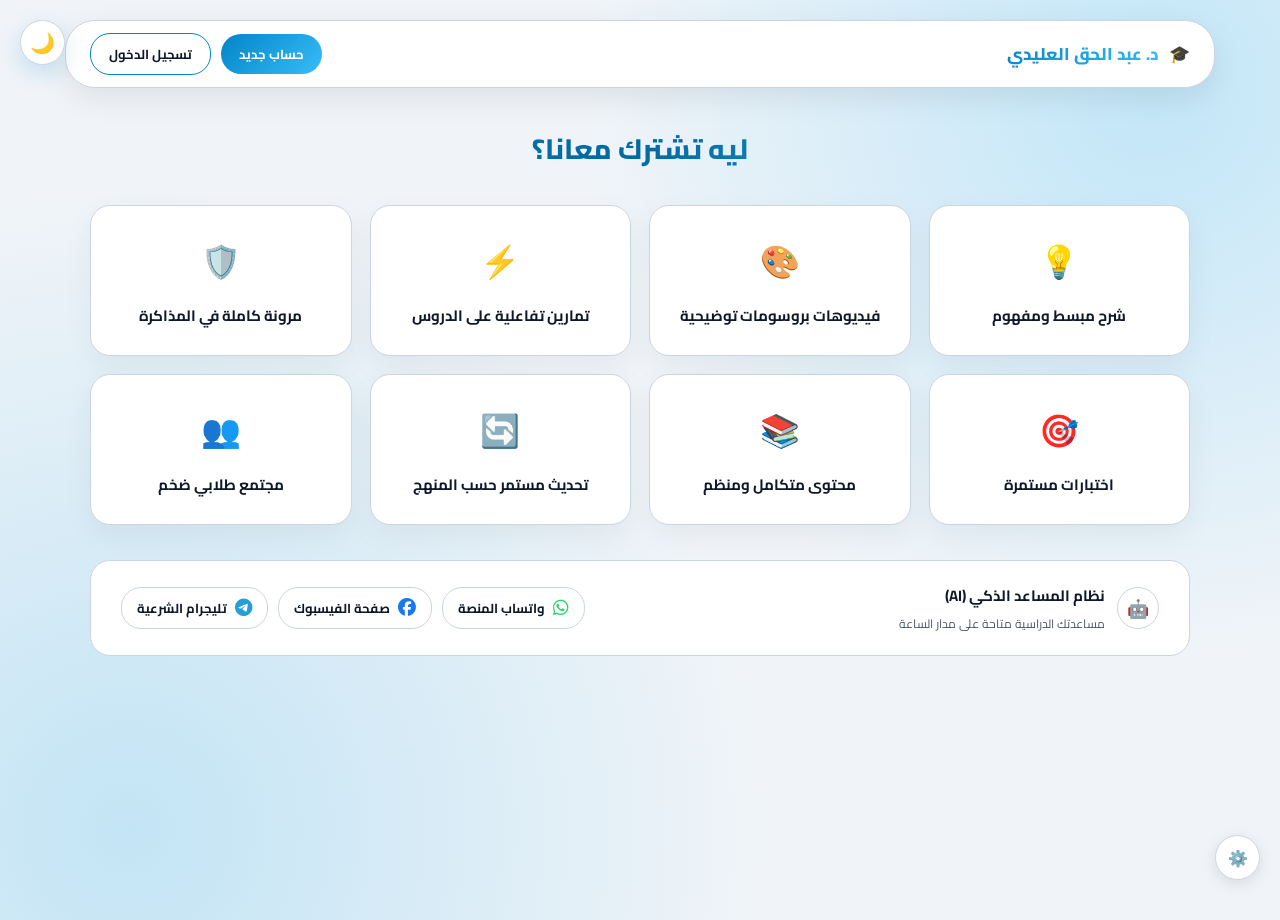
==== commit b133e193: "Add files via upload" ====
--- a/index.html
+++ b/index.html
@@ -3,19 +3,19 @@
 <head>
     <meta charset="UTF-8">
     <meta name="viewport" content="width=device-width, initial-scale=1.0">
-
-    <title>د. عبد الحق العليدي </title>
+    <title>د. عبد الحق العليدي</title>
 
     <!-- استدعاء مكتبة FontAwesome للأيقونات الحقيقية -->
     <link rel="stylesheet" href="https://cdnjs.cloudflare.com/ajax/libs/font-awesome/6.4.0/css/all.min.css">
+    <!-- خط Cairo الاحترافي -->
+    <link href="https://fonts.googleapis.com/css2?family=Cairo:wght@400;600;700;800&display=swap" rel="stylesheet">
 
     <style>
-
         * {
             box-sizing: border-box;
             margin: 0;
             padding: 0;
-            font-family: Tahoma, Arial, sans-serif;
+            font-family: 'Cairo', Tahoma, Arial, sans-serif;
         }
 
         :root {
@@ -49,23 +49,27 @@
                 var(--bg);
             color: var(--text);
             transition: 0.3s;
+            overflow-x: hidden;
         }
 
         .theme-btn {
             position: fixed;
             top: 20px;
             left: 20px;
-            width: 50px;
-            height: 50px;
+            width: 45px;
+            height: 45px;
             border: 1px solid var(--border);
             border-radius: 50%;
             background: var(--card);
             color: var(--text);
-            font-size: 22px;
+            font-size: 20px;
             cursor: pointer;
             box-shadow: 0 8px 25px rgba(2, 132, 199, 0.2);
             z-index: 100;
             transition: 0.3s;
+            display: flex;
+            align-items: center;
+            justify-content: center;
         }
 
         .theme-btn:hover {
@@ -74,10 +78,10 @@
 
         .admin-secret-btn {
             position: fixed;
-            bottom: 15px;
-            right: 15px;
-            width: 42px;
-            height: 42px;
+            bottom: 20px;
+            right: 20px;
+            width: 45px;
+            height: 45px;
             background: var(--card);
             border: 1px solid var(--border);
             border-radius: 50%;
@@ -100,9 +104,9 @@
 
         .container {
             width: 100%;
-            max-width: 100%;
+            max-width: 1200px;
             margin: 0 auto;
-            padding: 40px 50px;
+            padding: 40px 20px;
             display: flex;
             flex-direction: row-reverse;
             align-items: center;
@@ -115,8 +119,8 @@
             flex: 1;
             width: 50%;
             background: var(--card);
-            border-radius: 30px;
-            padding: 45px;
+            border-radius: 25px;
+            padding: 35px;
             border: 1px solid var(--border);
             box-shadow: 0 20px 50px rgba(2, 132, 199, 0.15);
         }
@@ -131,8 +135,9 @@
 
         .side-image img {
             width: 100%;
+            max-width: 420px;
             height: auto;
-            max-height: 85vh;
+            max-height: 80vh;
             object-fit: contain;
             border-radius: 20px;
             box-shadow: 0 20px 40px rgba(2, 132, 199, 0.2);
@@ -140,47 +145,49 @@
 
         .header {
             text-align: center;
-            margin-bottom: 38px;
+            margin-bottom: 28px;
         }
 
         .logo {
-            width: 80px;
-            height: 80px;
+            width: 70px;
+            height: 70px;
             margin: auto;
-            margin-bottom: 18px;
+            margin-bottom: 14px;
             display: flex;
             align-items: center;
             justify-content: center;
-            border-radius: 24px;
+            border-radius: 20px;
             background: linear-gradient(135deg, #0284c7, #38bdf8);
             color: white;
-            font-size: 34px;
+            font-size: 30px;
             box-shadow: 0 10px 25px rgba(2, 132, 199, 0.4);
         }
 
         .header h1 {
-            font-size: 28px;
-            margin-bottom: 10px;
-            color: var(--text);
+            font-size: 24px;
+            margin-bottom: 6px;
+            color: var(--text);
+            font-weight: 800;
         }
 
         .header p {
             color: var(--muted);
+            font-size: 14px;
+        }
+
+        .section-title {
+            margin: 22px 0 14px;
+            padding-right: 10px;
+            border-right: 4px solid var(--primary);
             font-size: 15px;
-        }
-
-        .section-title {
-            margin: 28px 0 18px;
-            padding-right: 12px;
-            border-right: 4px solid var(--primary);
-            font-size: 17px;
             color: var(--primary);
+            font-weight: 700;
         }
 
         .form-grid {
             display: grid;
             grid-template-columns: 1fr 1fr;
-            gap: 20px;
+            gap: 15px;
         }
 
         .full {
@@ -190,11 +197,11 @@
         .field {
             display: flex;
             flex-direction: column;
-            gap: 9px;
+            gap: 6px;
         }
 
         .field label {
-            font-size: 14px;
+            font-size: 13px;
             font-weight: bold;
             color: var(--text);
         }
@@ -205,20 +212,20 @@
 
         input, select {
             width: 100%;
-            height: 54px;
-            border: 1px solid var(--border);
-            border-radius: 14px;
-            padding: 0 16px;
+            height: 48px;
+            border: 1px solid var(--border);
+            border-radius: 12px;
+            padding: 0 14px;
             background: var(--input);
             color: var(--text);
-            font-size: 14px;
+            font-size: 13px;
             outline: none;
             transition: 0.25s;
         }
 
         input:focus, select:focus {
             border-color: var(--primary);
-            box-shadow: 0 0 15px rgba(2, 132, 199, 0.25);
+            box-shadow: 0 0 12px rgba(2, 132, 199, 0.2);
         }
 
         .password-box {
@@ -226,45 +233,45 @@
         }
 
         .password-box input {
-            padding-left: 50px;
+            padding-left: 45px;
         }
 
         .show-password {
             position: absolute;
-            left: 15px;
+            left: 12px;
             top: 50%;
             transform: translateY(-50%);
             border: none;
             background: none;
             cursor: pointer;
-            font-size: 18px;
+            font-size: 16px;
         }
 
         .submit-btn {
             width: 100%;
-            height: 57px;
-            margin-top: 30px;
+            height: 50px;
+            margin-top: 24px;
             border: none;
-            border-radius: 15px;
+            border-radius: 12px;
             background: linear-gradient(135deg, #0284c7, #38bdf8);
             color: white;
-            font-size: 17px;
+            font-size: 16px;
             font-weight: bold;
             cursor: pointer;
-            box-shadow: 0 10px 25px rgba(2, 132, 199, 0.35);
+            box-shadow: 0 8px 20px rgba(2, 132, 199, 0.3);
             transition: 0.3s ease;
         }
 
         .submit-btn:hover {
-            transform: translateY(-3px);
-            box-shadow: 0 15px 30px rgba(2, 132, 199, 0.5);
+            transform: translateY(-2px);
+            box-shadow: 0 12px 25px rgba(2, 132, 199, 0.4);
         }
 
         .login {
             text-align: center;
-            margin-top: 22px;
+            margin-top: 18px;
             color: var(--muted);
-            font-size: 14px;
+            font-size: 13px;
         }
 
         .login a {
@@ -276,18 +283,18 @@
 
         .error-message {
             display: none;
-            margin-top: 15px;
-            padding: 12px;
-            border-radius: 12px;
+            margin-top: 12px;
+            padding: 10px;
+            border-radius: 10px;
             background: rgba(225, 29, 72, 0.15);
             border: 1px solid #e11d48;
             color: #e11d48;
             text-align: center;
             font-weight: bold;
-            font-size: 14px;
-        }
-
-        /* تصميم نافذة النجاح المنبثقة (Popup) تماماً مثل الصورة المطلوبة */
+            font-size: 13px;
+        }
+
+        /* نافذة النجاح المنبثقة */
         .modal-overlay {
             position: fixed;
             top: 0;
@@ -303,11 +310,11 @@
 
         .modal-box {
             background: var(--card);
-            padding: 30px;
+            padding: 25px;
             border-radius: 20px;
             text-align: center;
             width: 90%;
-            max-width: 400px;
+            max-width: 350px;
             box-shadow: 0 15px 40px rgba(0,0,0,0.3);
             border: 1px solid var(--border);
             animation: scaleIn 0.3s ease;
@@ -319,33 +326,34 @@
         }
 
         .modal-icon {
-            width: 60px;
-            height: 60px;
+            width: 55px;
+            height: 55px;
             background: rgba(16, 185, 129, 0.15);
             color: #10b981;
             border-radius: 50%;
             display: flex;
             align-items: center;
             justify-content: center;
-            font-size: 30px;
-            margin: 0 auto 15px;
+            font-size: 26px;
+            margin: 0 auto 12px;
             border: 2px solid #10b981;
         }
 
         .modal-box h3 {
-            font-size: 18px;
-            color: var(--text);
-            margin-bottom: 10px;
+            font-size: 16px;
+            color: var(--text);
+            margin-bottom: 8px;
+            font-weight: 800;
         }
 
         .modal-btn {
-            margin-top: 20px;
+            margin-top: 15px;
             background: #0284c7;
             color: white;
             border: none;
-            padding: 10px 30px;
+            padding: 8px 25px;
             border-radius: 10px;
-            font-size: 15px;
+            font-size: 14px;
             font-weight: bold;
             cursor: pointer;
             transition: 0.2s;
@@ -355,24 +363,15 @@
             background: #0369a1;
         }
 
-        @media (max-width: 900px) {
-            .container {
-                flex-direction: column-reverse;
-                padding: 75px 12px 25px;
-            }
-            .card, .side-image {
-                width: 100%;
-            }
-        }
-
+        /* الهيدر العلوي للموقع */
         .top-navbar {
             width: 92%;
             max-width: 1150px;
             margin: 20px auto;
             background: var(--card);
             border: 1px solid var(--border);
-            border-radius: 40px;
-            padding: 12px 28px;
+            border-radius: 30px;
+            padding: 12px 24px;
             display: flex;
             justify-content: space-between;
             align-items: center;
@@ -382,10 +381,10 @@
         .nav-logo-group {
             display: flex;
             align-items: center;
-            gap: 12px;
-            font-weight: bold;
-            color: var(--text);
-            font-size: 19px;
+            gap: 10px;
+            font-weight: 800;
+            color: var(--text);
+            font-size: 17px;
         }
 
         .nav-logo-group span {
@@ -397,13 +396,13 @@
         .nav-buttons-group {
             display: flex;
             align-items: center;
-            gap: 12px;
+            gap: 10px;
         }
 
         .nav-btn {
-            padding: 10px 22px;
-            border-radius: 25px;
-            font-size: 14px;
+            padding: 8px 18px;
+            border-radius: 20px;
+            font-size: 13px;
             font-weight: bold;
             cursor: pointer;
             transition: all 0.3s ease;
@@ -424,14 +423,14 @@
         .features-section {
             width: 92%;
             max-width: 1100px;
-            margin: 40px auto;
+            margin: 35px auto;
             text-align: center;
         }
 
         .features-title {
-            font-size: 36px;
-            font-weight: bold;
-            margin-bottom: 40px;
+            font-size: 28px;
+            font-weight: 800;
+            margin-bottom: 30px;
             background: linear-gradient(135deg, #0284c7, #0369a1, #38bdf8);
             -webkit-background-clip: text;
             -webkit-text-fill-color: transparent;
@@ -440,112 +439,191 @@
         .features-grid {
             display: grid;
             grid-template-columns: repeat(4, 1fr);
-            gap: 22px;
-        }
-
-        @media (max-width: 1024px) {
-            .features-grid {
-                grid-template-columns: repeat(2, 1fr);
-            }
+            gap: 18px;
         }
 
         .feature-card {
             background: var(--card);
             border: 1px solid var(--border);
             color: var(--text);
-            border-radius: 26px;
-            padding: 35px 22px;
+            border-radius: 20px;
+            padding: 25px 15px;
             text-align: center;
             box-shadow: 0 10px 30px rgba(0, 0, 0, 0.05);
             display: flex;
             flex-direction: column;
             justify-content: center;
             align-items: center;
-            min-height: 180px;
+            min-height: 150px;
             transition: 0.4s;
         }
 
         .feature-card:hover {
-            transform: translateY(-8px);
+            transform: translateY(-6px);
             border-color: var(--primary);
         }
 
         .feature-icon {
-            font-size: 38px;
-            margin-bottom: 14px;
+            font-size: 32px;
+            margin-bottom: 10px;
         }
 
         .feature-text {
-            font-size: 18px;
-            font-weight: bold;
+            font-size: 15px;
+            font-weight: 700;
         }
 
         .footer-showcase {
             width: 92%;
             max-width: 1100px;
-            margin: 40px auto 50px;
+            margin: 35px auto 45px;
             display: flex;
             justify-content: space-between;
             align-items: center;
             background: var(--card);
             border: 1px solid var(--border);
-            padding: 25px 35px;
-            border-radius: 25px;
-            gap: 20px;
+            padding: 20px 30px;
+            border-radius: 20px;
+            gap: 15px;
             flex-wrap: wrap;
         }
 
         .ai-assistant-badge {
             display: flex;
             align-items: center;
-            gap: 15px;
+            gap: 12px;
         }
 
         .widget-icon-box {
-            width: 48px;
-            height: 48px;
+            width: 42px;
+            height: 42px;
             border-radius: 50%;
             background: var(--card);
             border: 1px solid var(--border);
             display: flex;
             align-items: center;
             justify-content: center;
-            font-size: 20px;
+            font-size: 18px;
         }
 
         .ai-info h4 {
-            font-size: 16px;
-            margin-bottom: 4px;
+            font-size: 15px;
+            margin-bottom: 2px;
+            font-weight: 700;
         }
 
         .ai-info p {
+            font-size: 12px;
+            color: var(--muted);
+        }
+
+        .social-icons-group {
+            display: flex;
+            gap: 10px;
+            flex-wrap: wrap;
+        }
+
+        .social-widget-btn {
+            display: flex;
+            align-items: center;
+            gap: 8px;
+            padding: 8px 15px;
+            background: var(--card);
+            border: 1px solid var(--border);
+            border-radius: 20px;
+            font-weight: bold;
             font-size: 13px;
-            color: var(--muted);
-        }
-
-        .social-icons-group {
-            display: flex;
-            gap: 15px;
-            flex-wrap: wrap;
-        }
-
-        .social-widget-btn {
-            display: flex;
-            align-items: center;
-            gap: 10px;
-            padding: 10px 20px;
-            background: var(--card);
-            border: 1px solid var(--border);
-            border-radius: 30px;
-            font-weight: bold;
-            font-size: 14px;
             text-decoration: none;
             color: var(--text);
             transition: 0.3s;
         }
 
         .social-widget-btn:hover {
-            transform: translateY(-3px);
+            transform: translateY(-2px);
+        }
+
+        /* 📱 تخصيصات وتعديلات الموبايل الاحترافية (Mobile Responsive) */
+        @media (max-width: 900px) {
+            .container {
+                flex-direction: column-reverse;
+                padding: 20px 10px;
+                gap: 20px;
+            }
+            .card, .side-image {
+                width: 100%;
+            }
+            .card {
+                padding: 20px;
+                border-radius: 20px;
+            }
+            .side-image img {
+                max-height: 220px; /* تصغير حجم الصورة على الموبايل لتوفير المساحة */
+                max-width: 100%;
+            }
+            .form-grid {
+                grid-template-columns: 1fr; /* جعل الحقول تحت بعضها عمودياً على التليفون */
+                gap: 12px;
+            }
+            .top-navbar {
+                width: 95%;
+                padding: 10px 15px;
+                margin: 15px auto;
+                border-radius: 20px;
+            }
+            .nav-logo-group {
+                font-size: 14px;
+            }
+            .nav-btn {
+                padding: 6px 12px;
+                font-size: 12px;
+            }
+            .features-grid {
+                grid-template-columns: repeat(2, 1fr); /* كروت المميزات تظهر كل 2 بجانب بعض على الموبايل */
+                gap: 12px;
+            }
+            .features-title {
+                font-size: 22px;
+                margin-bottom: 20px;
+            }
+            .feature-card {
+                padding: 18px 10px;
+                min-height: 130px;
+                border-radius: 16px;
+            }
+            .feature-icon {
+                font-size: 26px;
+            }
+            .feature-text {
+                font-size: 13px;
+            }
+            .footer-showcase {
+                flex-direction: column;
+                text-align: center;
+                padding: 15px;
+                gap: 15px;
+            }
+            .ai-assistant-badge {
+                flex-direction: column;
+                text-align: center;
+            }
+            .social-icons-group {
+                justify-content: center;
+                width: 100%;
+            }
+            .theme-btn {
+                top: 15px;
+                left: 15px;
+                width: 38px;
+                height: 38px;
+                font-size: 16px;
+            }
+            .admin-secret-btn {
+                bottom: 15px;
+                right: 15px;
+                width: 38px;
+                height: 38px;
+                font-size: 14px;
+            }
         }
     </style>
 </head>
@@ -555,12 +633,12 @@
     <button class="theme-btn" id="themeBtn" onclick="toggleTheme()">🌙</button>
     <button class="admin-secret-btn" onclick="openAdminDashboard()" title="دخول لوحة التحكم">⚙️</button>
 
-    <!-- نافذة منبثقة للنجاح وتأكيد الدخول مطابقة تماماً للصورة -->
+    <!-- نافذة منبثقة للنجاح -->
     <div class="modal-overlay" id="successModal">
         <div class="modal-box">
             <div class="modal-icon">✓</div>
             <h3>تم انشاء حسابك و تسجيل الدخول بنجاح !</h3>
-            <p style="color: var(--muted); font-size: 13px;">اضغط حسناً للاستمرار</p>
+            <p style="color: var(--muted); font-size: 12px;">اضغط حسناً للاستمرار</p>
             <button class="modal-btn" onclick="redirectToDashboard()">حسناً</button>
         </div>
     </div>
@@ -600,9 +678,9 @@
             </div>
 
             <div class="social-icons-group">
-                <a href="https://wa.me/201225689906" target="_blank" class="social-widget-btn"><i class="fa-brands fa-whatsapp" style="color: #25d366; font-size: 20px;"></i> واتساب المنصة</a>
-                <a href="https://www.facebook.com/share/1EczpBzYZ9/" target="_blank" class="social-widget-btn"><i class="fa-brands fa-facebook" style="color: #1877f2; font-size: 20px;"></i> صفحة الفيسبوك</a>
-                <a href="https://t.me/abelhak" target="_blank" class="social-widget-btn"><i class="fa-brands fa-telegram" style="color: #229ed9; font-size: 20px;"></i> تليجرام الشرعية</a>
+                <a href="https://wa.me/201225689906" target="_blank" class="social-widget-btn"><i class="fa-brands fa-whatsapp" style="color: #25d366; font-size: 18px;"></i> واتساب المنصة</a>
+                <a href="https://www.facebook.com/share/1EczpBzYZ9/" target="_blank" class="social-widget-btn"><i class="fa-brands fa-facebook" style="color: #1877f2; font-size: 18px;"></i> صفحة الفيسبوك</a>
+                <a href="https://t.me/abelhak" target="_blank" class="social-widget-btn"><i class="fa-brands fa-telegram" style="color: #229ed9; font-size: 18px;"></i> تليجرام الشرعية</a>
             </div>
         </div>
     </div>
@@ -753,14 +831,13 @@
                 governorate: document.getElementById("governorate").value,
                 password: pass,
                 totalLectures: 0,
-                watchedLectures: 0 // نسبة إنجاز تبدأ من صفر واقعياً
+                watchedLectures: 0
             };
 
             students.push(newStudent);
             localStorage.setItem("platformStudents", JSON.stringify(students));
             localStorage.setItem("currentStudent", JSON.stringify(newStudent));
 
-            // إظهار نافذة النجاح المنبثقة
             document.getElementById("successModal").style.display = "flex";
         }
 
@@ -781,7 +858,6 @@
                     return;
                 }
                 localStorage.setItem("currentStudent", JSON.stringify(student));
-                // إظهار نافذة النجاح المنبثقة
                 document.getElementById("successModal").style.display = "flex";
             } else {
                 errorDiv.innerText = "هذا الرقم غير مسجل، يرجى إنشاء حساب جديد!";
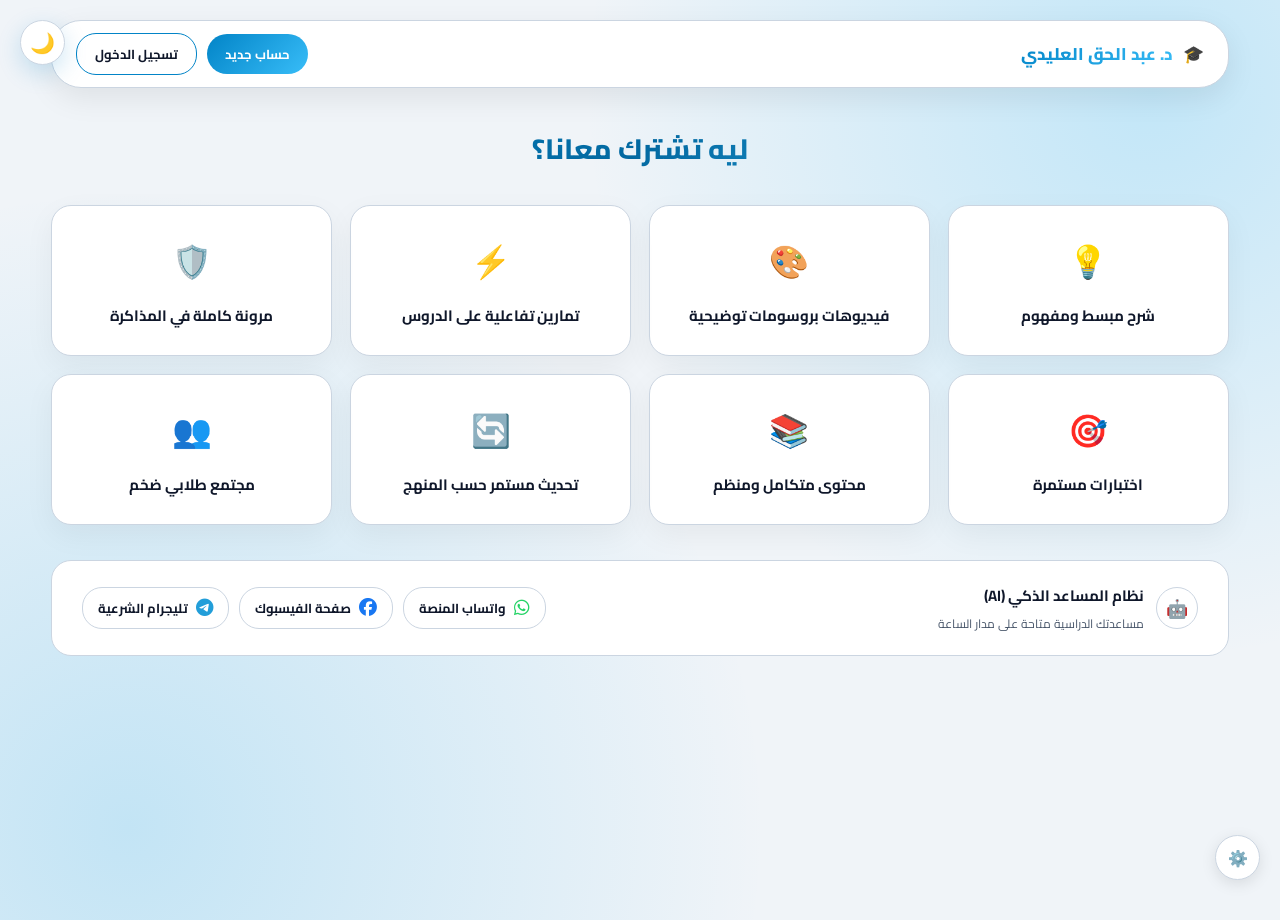
==== commit 3b3436be: "Add files via upload" ====
--- a/index.html
+++ b/index.html
@@ -102,16 +102,18 @@
             border-color: var(--primary);
         }
 
+        /* الحاوية الكبرى تأخذ عرض الشاشة بالكامل وتقسمها بالنصف تماماً (50% لكل قسم) */
         .container {
             width: 100%;
-            max-width: 1200px;
-            margin: 0 auto;
-            padding: 40px 20px;
+            max-width: 100%;
+            margin: 0;
+            padding: 20px 40px;
             display: flex;
             flex-direction: row-reverse;
             align-items: center;
             justify-content: center;
             gap: 40px;
+            min-height: 90vh;
             display: none; 
         }
 
@@ -120,7 +122,7 @@
             width: 50%;
             background: var(--card);
             border-radius: 25px;
-            padding: 35px;
+            padding: 40px;
             border: 1px solid var(--border);
             box-shadow: 0 20px 50px rgba(2, 132, 199, 0.15);
         }
@@ -131,13 +133,17 @@
             display: flex;
             justify-content: center;
             align-items: center;
+            background: linear-gradient(135deg, rgba(2, 132, 199, 0.08), rgba(56, 189, 248, 0.12));
+            border-radius: 25px;
+            border: 1px solid var(--border);
+            padding: 30px;
         }
 
         .side-image img {
             width: 100%;
-            max-width: 420px;
+            max-width: 100%;
             height: auto;
-            max-height: 80vh;
+            max-height: 85vh;
             object-fit: contain;
             border-radius: 20px;
             box-shadow: 0 20px 40px rgba(2, 132, 199, 0.2);
@@ -366,7 +372,7 @@
         /* الهيدر العلوي للموقع */
         .top-navbar {
             width: 92%;
-            max-width: 1150px;
+            max-width: 1350px;
             margin: 20px auto;
             background: var(--card);
             border: 1px solid var(--border);
@@ -422,7 +428,7 @@
 
         .features-section {
             width: 92%;
-            max-width: 1100px;
+            max-width: 1300px;
             margin: 35px auto;
             text-align: center;
         }
@@ -475,7 +481,7 @@
 
         .footer-showcase {
             width: 92%;
-            max-width: 1100px;
+            max-width: 1300px;
             margin: 35px auto 45px;
             display: flex;
             justify-content: space-between;
@@ -550,6 +556,7 @@
                 gap: 20px;
             }
             .card, .side-image {
+                flex: 1 1 100%;
                 width: 100%;
             }
             .card {
@@ -557,11 +564,11 @@
                 border-radius: 20px;
             }
             .side-image img {
-                max-height: 220px; /* تصغير حجم الصورة على الموبايل لتوفير المساحة */
+                max-height: 280px; 
                 max-width: 100%;
             }
             .form-grid {
-                grid-template-columns: 1fr; /* جعل الحقول تحت بعضها عمودياً على التليفون */
+                grid-template-columns: 1fr;
                 gap: 12px;
             }
             .top-navbar {
@@ -578,7 +585,7 @@
                 font-size: 12px;
             }
             .features-grid {
-                grid-template-columns: repeat(2, 1fr); /* كروت المميزات تظهر كل 2 بجانب بعض على الموبايل */
+                grid-template-columns: repeat(2, 1fr);
                 gap: 12px;
             }
             .features-title {
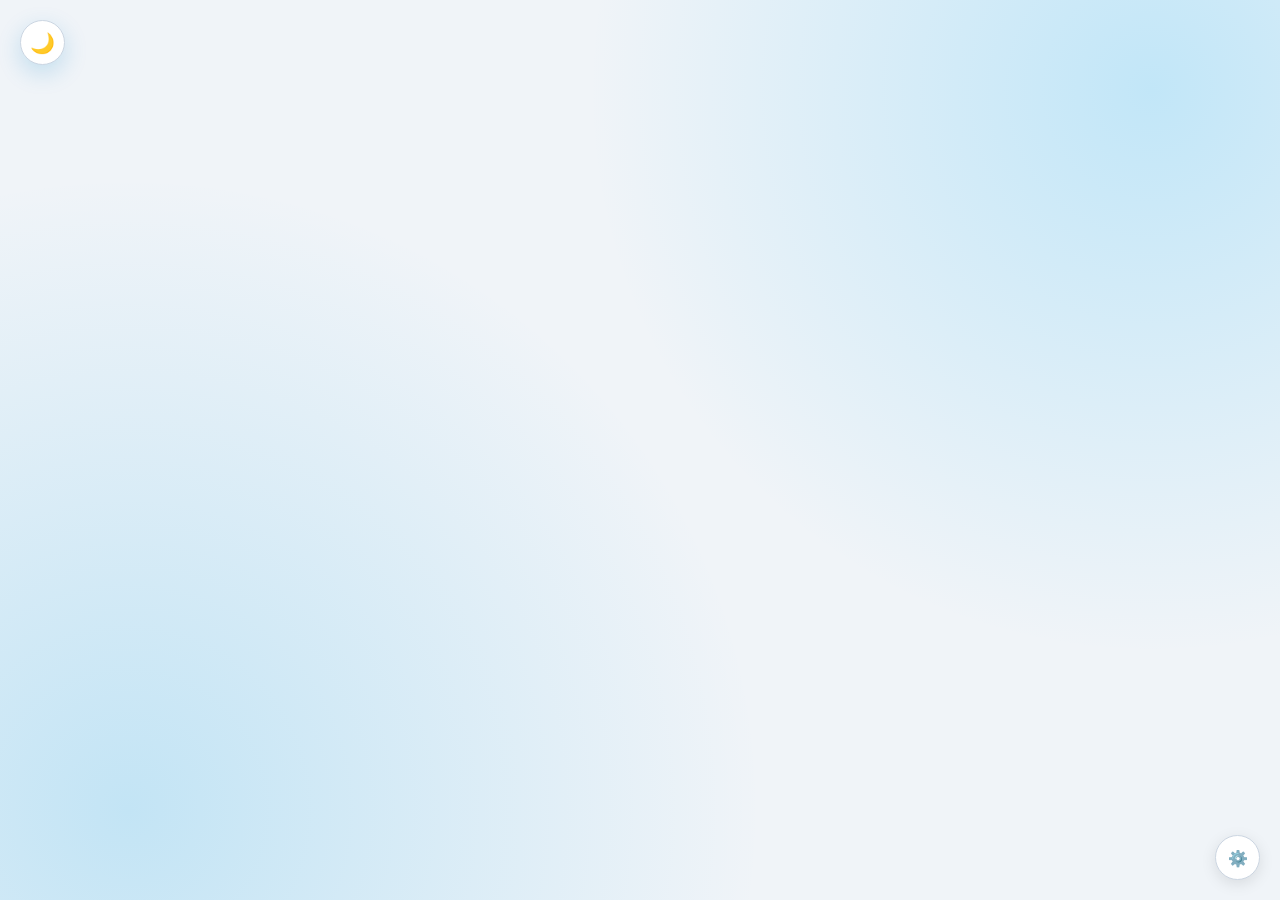
==== commit c5fb6cd8: "Add files via upload" ====
--- a/index.html
+++ b/index.html
@@ -102,7 +102,6 @@
             border-color: var(--primary);
         }
 
-        /* الحاوية الكبرى تأخذ عرض الشاشة بالكامل وتقسمها بالنصف تماماً (50% لكل قسم) */
         .container {
             width: 100%;
             max-width: 100%;
@@ -300,7 +299,6 @@
             font-size: 13px;
         }
 
-        /* نافذة النجاح المنبثقة */
         .modal-overlay {
             position: fixed;
             top: 0;
@@ -369,7 +367,6 @@
             background: #0369a1;
         }
 
-        /* الهيدر العلوي للموقع */
         .top-navbar {
             width: 92%;
             max-width: 1350px;
@@ -548,7 +545,6 @@
             transform: translateY(-2px);
         }
 
-        /* 📱 تخصيصات وتعديلات الموبايل الاحترافية (Mobile Responsive) */
         @media (max-width: 900px) {
             .container {
                 flex-direction: column-reverse;
@@ -640,241 +636,8 @@
     <button class="theme-btn" id="themeBtn" onclick="toggleTheme()">🌙</button>
     <button class="admin-secret-btn" onclick="openAdminDashboard()" title="دخول لوحة التحكم">⚙️</button>
 
-    <!-- نافذة منبثقة للنجاح -->
     <div class="modal-overlay" id="successModal">
         <div class="modal-box">
             <div class="modal-icon">✓</div>
             <h3>تم انشاء حسابك و تسجيل الدخول بنجاح !</h3>
-            <p style="color: var(--muted); font-size: 12px;">اضغط حسناً للاستمرار</p>
-            <button class="modal-btn" onclick="redirectToDashboard()">حسناً</button>
-        </div>
-    </div>
-
-    <div id="landingView">
-        <div class="top-navbar">
-            <div class="nav-logo-group">
-                🎓 <span> د. عبد الحق العليدي </span>
-            </div>
-            <div class="nav-buttons-group">
-                <button class="nav-btn nav-btn-primary" onclick="showRegisterForm()">حساب جديد</button>
-                <button class="nav-btn nav-btn-outline" onclick="showLoginForm()">تسجيل الدخول</button>
-            </div>
-        </div>
-
-        <div class="features-section">
-            <h2 class="features-title">ليه تشترك معانا؟</h2>
-            <div class="features-grid">
-                <div class="feature-card"><div class="feature-icon">💡</div><div class="feature-text">شرح مبسط ومفهوم</div></div>
-                <div class="feature-card"><div class="feature-icon">🎨</div><div class="feature-text">فيديوهات بروسومات توضيحية</div></div>
-                <div class="feature-card"><div class="feature-icon">⚡</div><div class="feature-text">تمارين تفاعلية على الدروس</div></div>
-                <div class="feature-card"><div class="feature-icon">🛡️</div><div class="feature-text">مرونة كاملة في المذاكرة</div></div>
-                <div class="feature-card"><div class="feature-icon">🎯</div><div class="feature-text">اختبارات مستمرة</div></div>
-                <div class="feature-card"><div class="feature-icon">📚</div><div class="feature-text">محتوى متكامل ومنظم</div></div>
-                <div class="feature-card"><div class="feature-icon">🔄</div><div class="feature-text">تحديث مستمر حسب المنهج</div></div>
-                <div class="feature-card"><div class="feature-icon">👥</div><div class="feature-text">مجتمع طلابي ضخم</div></div>
-            </div>
-        </div>
-
-        <div class="footer-showcase">
-            <div class="ai-assistant-badge">
-                <div class="widget-icon-box">🤖</div>
-                <div class="ai-info">
-                    <h4>نظام المساعد الذكي (AI)</h4>
-                    <p>مساعدتك الدراسية متاحة على مدار الساعة</p>
-                </div>
-            </div>
-
-            <div class="social-icons-group">
-                <a href="https://wa.me/201225689906" target="_blank" class="social-widget-btn"><i class="fa-brands fa-whatsapp" style="color: #25d366; font-size: 18px;"></i> واتساب المنصة</a>
-                <a href="https://www.facebook.com/share/1EczpBzYZ9/" target="_blank" class="social-widget-btn"><i class="fa-brands fa-facebook" style="color: #1877f2; font-size: 18px;"></i> صفحة الفيسبوك</a>
-                <a href="https://t.me/abelhak" target="_blank" class="social-widget-btn"><i class="fa-brands fa-telegram" style="color: #229ed9; font-size: 18px;"></i> تليجرام الشرعية</a>
-            </div>
-        </div>
-    </div>
-
-    <div class="container" id="formsContainer">
-        <!-- 1. نموذج إنشاء حساب -->
-        <div class="card" id="registerCard">
-            <div class="header">
-                <div class="logo">🎓</div>
-                <h1>د. عبد الحق العليدي</h1>
-                <p>إنشاء حساب طالب جديد</p>
-            </div>
-
-            <form id="registerForm" onsubmit="registerStudent(event)">
-                <div class="section-title">بيانات الطالب</div>
-                <div class="form-grid">
-                    <div class="field"><label>الاسم الأول <span class="required">*</span></label><input type="text" id="firstName" required></div>
-                    <div class="field"><label>الاسم الأخير <span class="required">*</span></label><input type="text" id="lastName" required></div>
-                    <div class="field"><label>رقم هاتف الطالب <span class="required">*</span></label><input type="tel" id="studentPhone" maxlength="11" required></div>
-                    <div class="field"><label>رقم هاتف ولي الأمر <span class="required">*</span></label><input type="tel" id="parentPhone" maxlength="11" required></div>
-                    <div class="field full"><label>البريد الإلكتروني <span class="required">*</span></label><input type="email" id="email" required></div>
-                    <div class="field"><label>كلمة السر <span class="required">*</span></label><div class="password-box"><input type="password" id="password" minlength="6" required><button type="button" class="show-password" onclick="showPassword('password', this)">👁️</button></div></div>
-                    <div class="field"><label>تأكيد كلمة السر <span class="required">*</span></label><div class="password-box"><input type="password" id="confirmPassword" minlength="6" required><button type="button" class="show-password" onclick="showPassword('confirmPassword', this)">👁️</button></div></div>
-                </div>
-
-                <div class="section-title">البيانات الدراسية</div>
-                <div class="form-grid">
-                    <div class="field">
-                        <label>اختر الصف الدراسي <span class="required">*</span></label>
-                        <select id="grade" required>
-                            <option value="">اختر الصف الدراسي</option>
-                            <option value="الفرقة الأولى">الفرقة الأولى</option>
-                            <option value="الفرقة الثانية">الفرقة الثانية</option>
-                            <option value="الفرقة الثالثة">الفرقة الثالثة</option>
-                            <option value="الفرقة الرابعة">الفرقة الرابعة</option>
-                        </select>
-                    </div>
-                    <div class="field">
-                        <label>اختر المحافظة <span class="required">*</span></label>
-                        <select id="governorate" required>
-                            <option value="">اختر المحافظة</option>
-                            <option>بورسعيد</option><option>القاهرة</option><option>الجيزة</option><option>الإسكندرية</option>
-                        </select>
-                    </div>
-                </div>
-
-                <button type="submit" class="submit-btn">إنشاء الحساب</button>
-                <div class="error-message" id="registerErrorMessage"></div>
-                <div class="login">لديك حساب بالفعل؟ <a onclick="showLoginForm()">تسجيل الدخول</a></div>
-            </form>
-        </div>
-
-        <!-- 2. نموذج تسجيل الدخول -->
-        <div class="card" id="loginCard" style="display: none;">
-            <div class="header">
-                <div class="logo">🎓</div>
-                <h1>تسجيل الدخول</h1>
-                <p>أدخل رقم الهاتف وكلمة السر للمتابعة</p>
-            </div>
-
-            <form onsubmit="loginStudent(event)">
-                <div class="form-grid">
-                    <div class="field full"><label>رقم هاتف الطالب <span class="required">*</span></label><input type="tel" id="loginPhone" maxlength="11" required></div>
-                    <div class="field full"><label>كلمة السر <span class="required">*</span></label><div class="password-box"><input type="password" id="loginPassword" required><button type="button" class="show-password" onclick="showPassword('loginPassword', this)">👁️</button></div></div>
-                </div>
-
-                <button type="submit" class="submit-btn">دخول المنصة</button>
-                <div class="error-message" id="loginErrorMessage"></div>
-                <div class="login">ليس لديك حساب؟ <a onclick="showRegisterForm()">حساب جديد</a></div>
-            </form>
-        </div>
-
-        <div class="side-image">
-            <img src="doctor.png" alt="د. عبد الحق">
-        </div>
-    </div>
-
-    <script>
-        function showRegisterForm() {
-            document.getElementById("landingView").style.display = "none";
-            document.getElementById("formsContainer").style.display = "flex";
-            document.getElementById("registerCard").style.display = "block";
-            document.getElementById("loginCard").style.display = "none";
-        }
-
-        function showLoginForm() {
-            document.getElementById("landingView").style.display = "none";
-            document.getElementById("formsContainer").style.display = "flex";
-            document.getElementById("registerCard").style.display = "none";
-            document.getElementById("loginCard").style.display = "block";
-        }
-
-        function toggleTheme() {
-            document.body.classList.toggle("dark");
-            const btn = document.getElementById("themeBtn");
-            btn.innerHTML = document.body.classList.contains("dark") ? "☀️" : "🌙";
-        }
-
-        function showPassword(id, btn) {
-            const input = document.getElementById(id);
-            if (input.type === "password") {
-                input.type = "text";
-                btn.innerHTML = "🙈";
-            } else {
-                input.type = "password";
-                btn.innerHTML = "👁️";
-            }
-        }
-
-        function openAdminDashboard() {
-            const pass = prompt("أدخل كلمة سر لوحة التحكم:");
-            if (pass === "admin123") {
-                window.location.href = "admin.html";
-            } else if (pass !== null) {
-                alert("كلمة السر غير صحيحة!");
-            }
-        }
-
-        function registerStudent(event) {
-            event.preventDefault();
-            const pass = document.getElementById("password").value;
-            const confirmPass = document.getElementById("confirmPassword").value;
-            const phone = document.getElementById("studentPhone").value;
-            const email = document.getElementById("email").value;
-            const errorDiv = document.getElementById("registerErrorMessage");
-            errorDiv.style.display = "none";
-
-            if (pass !== confirmPass) {
-                errorDiv.innerText = "كلمة السر وتأكيد كلمة السر غير متطابقين";
-                errorDiv.style.display = "block";
-                return;
-            }
-
-            let students = JSON.parse(localStorage.getItem("platformStudents")) || [];
-            if (students.find(s => s.phone === phone || s.email === email)) {
-                errorDiv.innerText = "هذا الرقم أو البريد الإلكتروني مسجل بالفعل!";
-                errorDiv.style.display = "block";
-                return;
-            }
-
-            const newStudent = {
-                firstName: document.getElementById("firstName").value,
-                lastName: document.getElementById("lastName").value,
-                phone: phone,
-                email: email,
-                parentPhone: document.getElementById("parentPhone").value,
-                grade: document.getElementById("grade").value,
-                governorate: document.getElementById("governorate").value,
-                password: pass,
-                totalLectures: 0,
-                watchedLectures: 0
-            };
-
-            students.push(newStudent);
-            localStorage.setItem("platformStudents", JSON.stringify(students));
-            localStorage.setItem("currentStudent", JSON.stringify(newStudent));
-
-            document.getElementById("successModal").style.display = "flex";
-        }
-
-        function loginStudent(event) {
-            event.preventDefault();
-            const phone = document.getElementById("loginPhone").value;
-            const pass = document.getElementById("loginPassword").value;
-            const errorDiv = document.getElementById("loginErrorMessage");
-            errorDiv.style.display = "none";
-
-            let students = JSON.parse(localStorage.getItem("platformStudents")) || [];
-            let student = students.find(s => s.phone === phone);
-
-            if (student) {
-                if (student.password && student.password !== pass) {
-                    errorDiv.innerText = "كلمة السر غير صحيحة!";
-                    errorDiv.style.display = "block";
-                    return;
-                }
-                localStorage.setItem("currentStudent", JSON.stringify(student));
-                document.getElementById("successModal").style.display = "flex";
-            } else {
-                errorDiv.innerText = "هذا الرقم غير مسجل، يرجى إنشاء حساب جديد!";
-                errorDiv.style.display = "block";
-            }
-        }
-
-        function redirectToDashboard() {
-            window.location.href = "dashboard.html";
-        }
-    </script>
-</body>
-</html>+            <p style="color: var(--muted); font-size: 12px;">اضغط
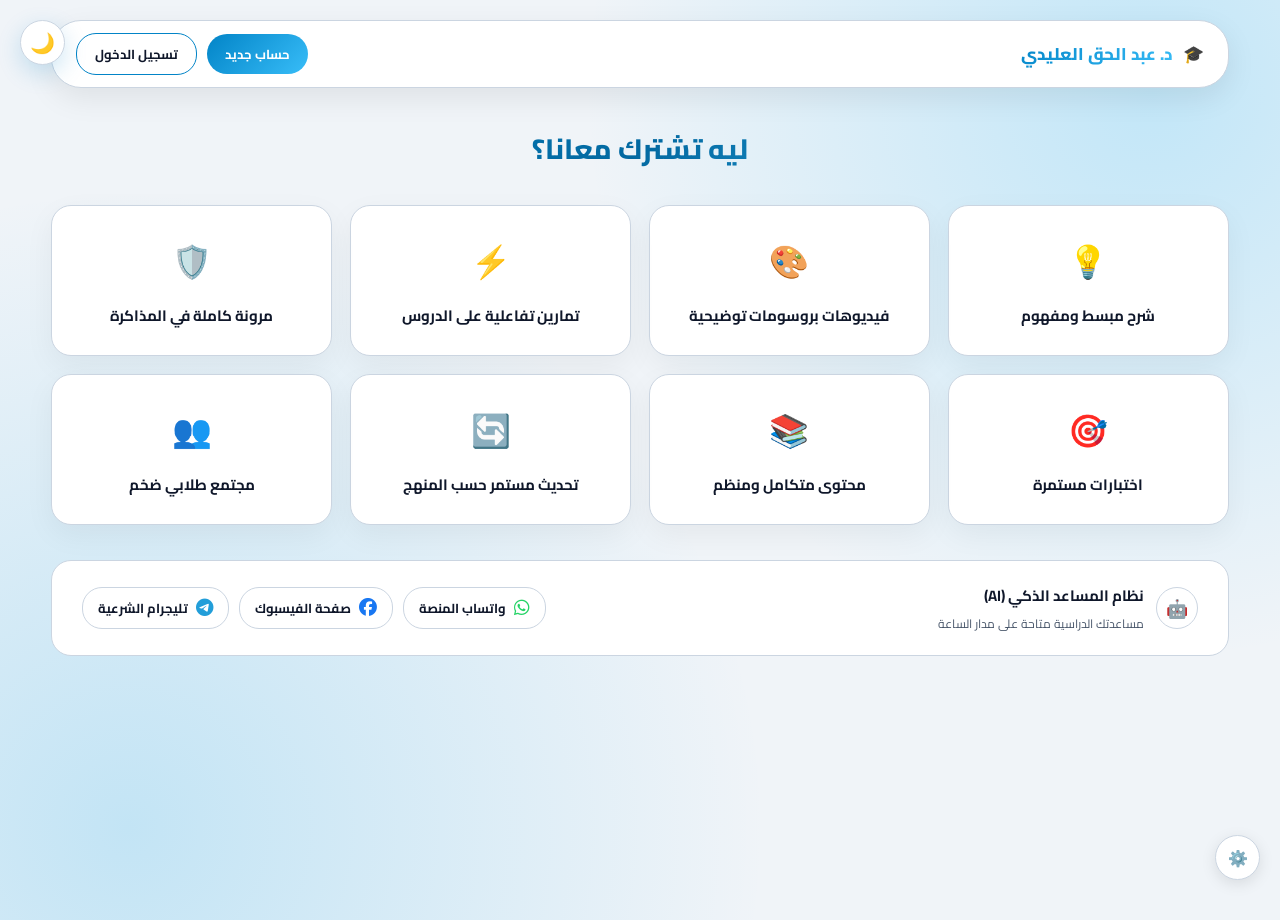
==== commit c42cdd72: "Add files via upload" ====
--- a/index.html
+++ b/index.html
@@ -102,6 +102,7 @@
             border-color: var(--primary);
         }
 
+        /* الحاوية الكبرى تأخذ عرض الشاشة بالكامل وتقسمها بالنصف تماماً (50% لكل قسم) */
         .container {
             width: 100%;
             max-width: 100%;
@@ -299,6 +300,7 @@
             font-size: 13px;
         }
 
+        /* نافذة النجاح المنبثقة */
         .modal-overlay {
             position: fixed;
             top: 0;
@@ -367,6 +369,7 @@
             background: #0369a1;
         }
 
+        /* الهيدر العلوي للموقع */
         .top-navbar {
             width: 92%;
             max-width: 1350px;
@@ -545,6 +548,7 @@
             transform: translateY(-2px);
         }
 
+        /* 📱 تخصيصات وتعديلات الموبايل الاحترافية (Mobile Responsive) */
         @media (max-width: 900px) {
             .container {
                 flex-direction: column-reverse;
@@ -636,8 +640,241 @@
     <button class="theme-btn" id="themeBtn" onclick="toggleTheme()">🌙</button>
     <button class="admin-secret-btn" onclick="openAdminDashboard()" title="دخول لوحة التحكم">⚙️</button>
 
+    <!-- نافذة منبثقة للنجاح -->
     <div class="modal-overlay" id="successModal">
         <div class="modal-box">
             <div class="modal-icon">✓</div>
             <h3>تم انشاء حسابك و تسجيل الدخول بنجاح !</h3>
-            <p style="color: var(--muted); font-size: 12px;">اضغط+            <p style="color: var(--muted); font-size: 12px;">اضغط حسناً للاستمرار</p>
+            <button class="modal-btn" onclick="redirectToDashboard()">حسناً</button>
+        </div>
+    </div>
+
+    <div id="landingView">
+        <div class="top-navbar">
+            <div class="nav-logo-group">
+                🎓 <span> د. عبد الحق العليدي </span>
+            </div>
+            <div class="nav-buttons-group">
+                <button class="nav-btn nav-btn-primary" onclick="showRegisterForm()">حساب جديد</button>
+                <button class="nav-btn nav-btn-outline" onclick="showLoginForm()">تسجيل الدخول</button>
+            </div>
+        </div>
+
+        <div class="features-section">
+            <h2 class="features-title">ليه تشترك معانا؟</h2>
+            <div class="features-grid">
+                <div class="feature-card"><div class="feature-icon">💡</div><div class="feature-text">شرح مبسط ومفهوم</div></div>
+                <div class="feature-card"><div class="feature-icon">🎨</div><div class="feature-text">فيديوهات بروسومات توضيحية</div></div>
+                <div class="feature-card"><div class="feature-icon">⚡</div><div class="feature-text">تمارين تفاعلية على الدروس</div></div>
+                <div class="feature-card"><div class="feature-icon">🛡️</div><div class="feature-text">مرونة كاملة في المذاكرة</div></div>
+                <div class="feature-card"><div class="feature-icon">🎯</div><div class="feature-text">اختبارات مستمرة</div></div>
+                <div class="feature-card"><div class="feature-icon">📚</div><div class="feature-text">محتوى متكامل ومنظم</div></div>
+                <div class="feature-card"><div class="feature-icon">🔄</div><div class="feature-text">تحديث مستمر حسب المنهج</div></div>
+                <div class="feature-card"><div class="feature-icon">👥</div><div class="feature-text">مجتمع طلابي ضخم</div></div>
+            </div>
+        </div>
+
+        <div class="footer-showcase">
+            <div class="ai-assistant-badge">
+                <div class="widget-icon-box">🤖</div>
+                <div class="ai-info">
+                    <h4>نظام المساعد الذكي (AI)</h4>
+                    <p>مساعدتك الدراسية متاحة على مدار الساعة</p>
+                </div>
+            </div>
+
+            <div class="social-icons-group">
+                <a href="https://wa.me/201225689906" target="_blank" class="social-widget-btn"><i class="fa-brands fa-whatsapp" style="color: #25d366; font-size: 18px;"></i> واتساب المنصة</a>
+                <a href="https://www.facebook.com/share/1EczpBzYZ9/" target="_blank" class="social-widget-btn"><i class="fa-brands fa-facebook" style="color: #1877f2; font-size: 18px;"></i> صفحة الفيسبوك</a>
+                <a href="https://t.me/abelhak" target="_blank" class="social-widget-btn"><i class="fa-brands fa-telegram" style="color: #229ed9; font-size: 18px;"></i> تليجرام الشرعية</a>
+            </div>
+        </div>
+    </div>
+
+    <div class="container" id="formsContainer">
+        <!-- 1. نموذج إنشاء حساب -->
+        <div class="card" id="registerCard">
+            <div class="header">
+                <div class="logo">🎓</div>
+                <h1>د. عبد الحق العليدي</h1>
+                <p>إنشاء حساب طالب جديد</p>
+            </div>
+
+            <form id="registerForm" onsubmit="registerStudent(event)">
+                <div class="section-title">بيانات الطالب</div>
+                <div class="form-grid">
+                    <div class="field"><label>الاسم الأول <span class="required">*</span></label><input type="text" id="firstName" required></div>
+                    <div class="field"><label>الاسم الأخير <span class="required">*</span></label><input type="text" id="lastName" required></div>
+                    <div class="field"><label>رقم هاتف الطالب <span class="required">*</span></label><input type="tel" id="studentPhone" maxlength="11" required></div>
+                    <div class="field"><label>رقم هاتف ولي الأمر <span class="required">*</span></label><input type="tel" id="parentPhone" maxlength="11" required></div>
+                    <div class="field full"><label>البريد الإلكتروني <span class="required">*</span></label><input type="email" id="email" required></div>
+                    <div class="field"><label>كلمة السر <span class="required">*</span></label><div class="password-box"><input type="password" id="password" minlength="6" required><button type="button" class="show-password" onclick="showPassword('password', this)">👁️</button></div></div>
+                    <div class="field"><label>تأكيد كلمة السر <span class="required">*</span></label><div class="password-box"><input type="password" id="confirmPassword" minlength="6" required><button type="button" class="show-password" onclick="showPassword('confirmPassword', this)">👁️</button></div></div>
+                </div>
+
+                <div class="section-title">البيانات الدراسية</div>
+                <div class="form-grid">
+                    <div class="field">
+                        <label>اختر الصف الدراسي <span class="required">*</span></label>
+                        <select id="grade" required>
+                            <option value="">اختر الصف الدراسي</option>
+                            <option value="الفرقة الأولى">الفرقة الأولى</option>
+                            <option value="الفرقة الثانية">الفرقة الثانية</option>
+                            <option value="الفرقة الثالثة">الفرقة الثالثة</option>
+                            <option value="الفرقة الرابعة">الفرقة الرابعة</option>
+                        </select>
+                    </div>
+                    <div class="field">
+                        <label>اختر المحافظة <span class="required">*</span></label>
+                        <select id="governorate" required>
+                            <option value="">اختر المحافظة</option>
+                            <option>بورسعيد</option><option>القاهرة</option><option>الجيزة</option><option>الإسكندرية</option>
+                        </select>
+                    </div>
+                </div>
+
+                <button type="submit" class="submit-btn">إنشاء الحساب</button>
+                <div class="error-message" id="registerErrorMessage"></div>
+                <div class="login">لديك حساب بالفعل؟ <a onclick="showLoginForm()">تسجيل الدخول</a></div>
+            </form>
+        </div>
+
+        <!-- 2. نموذج تسجيل الدخول -->
+        <div class="card" id="loginCard" style="display: none;">
+            <div class="header">
+                <div class="logo">🎓</div>
+                <h1>تسجيل الدخول</h1>
+                <p>أدخل رقم الهاتف وكلمة السر للمتابعة</p>
+            </div>
+
+            <form onsubmit="loginStudent(event)">
+                <div class="form-grid">
+                    <div class="field full"><label>رقم هاتف الطالب <span class="required">*</span></label><input type="tel" id="loginPhone" maxlength="11" required></div>
+                    <div class="field full"><label>كلمة السر <span class="required">*</span></label><div class="password-box"><input type="password" id="loginPassword" required><button type="button" class="show-password" onclick="showPassword('loginPassword', this)">👁️</button></div></div>
+                </div>
+
+                <button type="submit" class="submit-btn">دخول المنصة</button>
+                <div class="error-message" id="loginErrorMessage"></div>
+                <div class="login">ليس لديك حساب؟ <a onclick="showRegisterForm()">حساب جديد</a></div>
+            </form>
+        </div>
+
+        <div class="side-image">
+            <img src="doctor.png" alt="د. عبد الحق">
+        </div>
+    </div>
+
+    <script>
+        function showRegisterForm() {
+            document.getElementById("landingView").style.display = "none";
+            document.getElementById("formsContainer").style.display = "flex";
+            document.getElementById("registerCard").style.display = "block";
+            document.getElementById("loginCard").style.display = "none";
+        }
+
+        function showLoginForm() {
+            document.getElementById("landingView").style.display = "none";
+            document.getElementById("formsContainer").style.display = "flex";
+            document.getElementById("registerCard").style.display = "none";
+            document.getElementById("loginCard").style.display = "block";
+        }
+
+        function toggleTheme() {
+            document.body.classList.toggle("dark");
+            const btn = document.getElementById("themeBtn");
+            btn.innerHTML = document.body.classList.contains("dark") ? "☀️" : "🌙";
+        }
+
+        function showPassword(id, btn) {
+            const input = document.getElementById(id);
+            if (input.type === "password") {
+                input.type = "text";
+                btn.innerHTML = "🙈";
+            } else {
+                input.type = "password";
+                btn.innerHTML = "👁️";
+            }
+        }
+
+        function openAdminDashboard() {
+            const pass = prompt("أدخل كلمة سر لوحة التحكم:");
+            if (pass === "admin123") {
+                window.location.href = "admin.html";
+            } else if (pass !== null) {
+                alert("كلمة السر غير صحيحة!");
+            }
+        }
+
+        function registerStudent(event) {
+            event.preventDefault();
+            const pass = document.getElementById("password").value;
+            const confirmPass = document.getElementById("confirmPassword").value;
+            const phone = document.getElementById("studentPhone").value;
+            const email = document.getElementById("email").value;
+            const errorDiv = document.getElementById("registerErrorMessage");
+            errorDiv.style.display = "none";
+
+            if (pass !== confirmPass) {
+                errorDiv.innerText = "كلمة السر وتأكيد كلمة السر غير متطابقين";
+                errorDiv.style.display = "block";
+                return;
+            }
+
+            let students = JSON.parse(localStorage.getItem("platformStudents")) || [];
+            if (students.find(s => s.phone === phone || s.email === email)) {
+                errorDiv.innerText = "هذا الرقم أو البريد الإلكتروني مسجل بالفعل!";
+                errorDiv.style.display = "block";
+                return;
+            }
+
+            const newStudent = {
+                firstName: document.getElementById("firstName").value,
+                lastName: document.getElementById("lastName").value,
+                phone: phone,
+                email: email,
+                parentPhone: document.getElementById("parentPhone").value,
+                grade: document.getElementById("grade").value,
+                governorate: document.getElementById("governorate").value,
+                password: pass,
+                totalLectures: 0,
+                watchedLectures: 0
+            };
+
+            students.push(newStudent);
+            localStorage.setItem("platformStudents", JSON.stringify(students));
+            localStorage.setItem("currentStudent", JSON.stringify(newStudent));
+
+            document.getElementById("successModal").style.display = "flex";
+        }
+
+        function loginStudent(event) {
+            event.preventDefault();
+            const phone = document.getElementById("loginPhone").value;
+            const pass = document.getElementById("loginPassword").value;
+            const errorDiv = document.getElementById("loginErrorMessage");
+            errorDiv.style.display = "none";
+
+            let students = JSON.parse(localStorage.getItem("platformStudents")) || [];
+            let student = students.find(s => s.phone === phone);
+
+            if (student) {
+                if (student.password && student.password !== pass) {
+                    errorDiv.innerText = "كلمة السر غير صحيحة!";
+                    errorDiv.style.display = "block";
+                    return;
+                }
+                localStorage.setItem("currentStudent", JSON.stringify(student));
+                document.getElementById("successModal").style.display = "flex";
+            } else {
+                errorDiv.innerText = "هذا الرقم غير مسجل، يرجى إنشاء حساب جديد!";
+                errorDiv.style.display = "block";
+            }
+        }
+
+        function redirectToDashboard() {
+            window.location.href = "dashboard.html";
+        }
+    </script>
+</body>
+</html>
